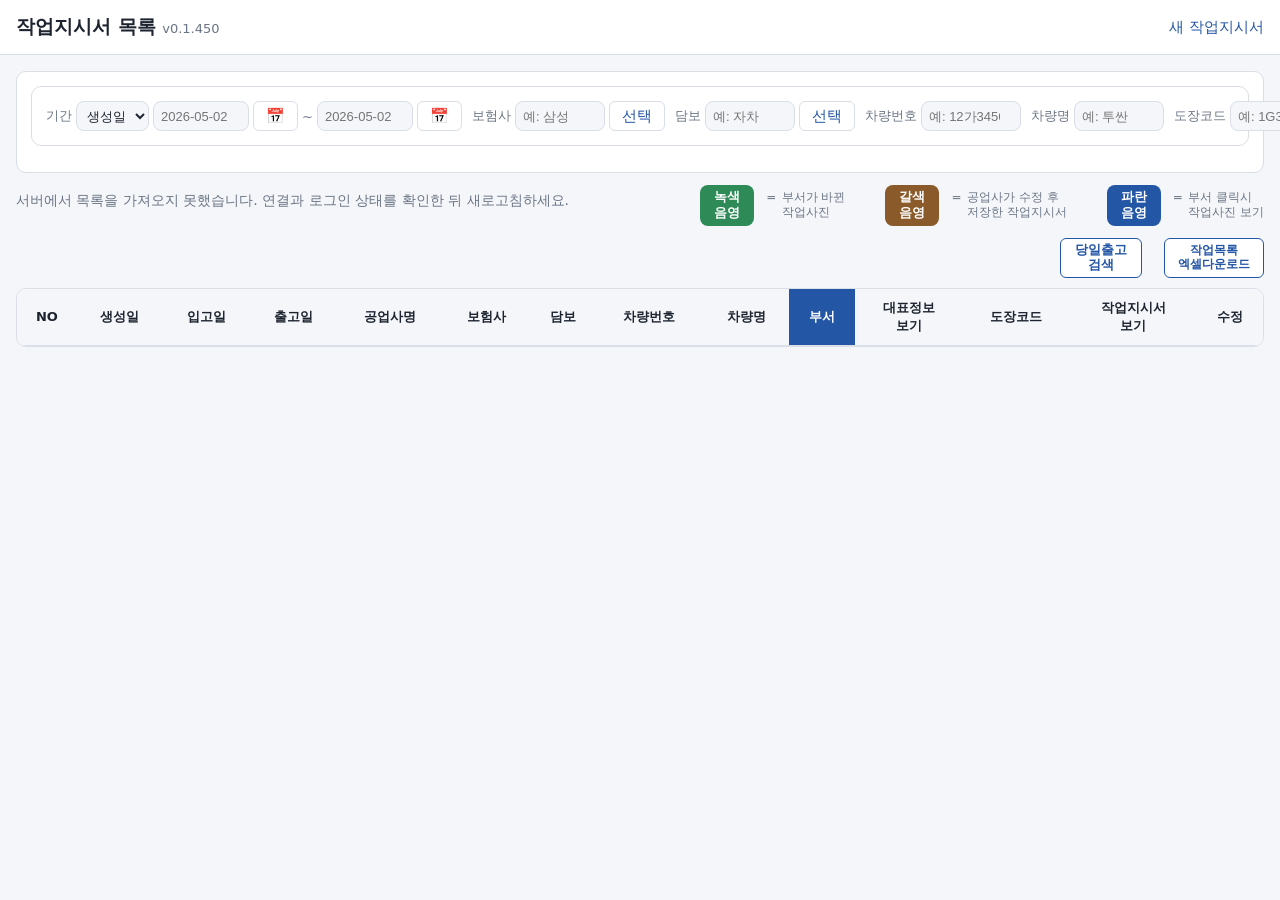
==== app/overview.html @ 58816127 "작업지시서 프로그램 초기 공개 (v0.1.450) 웹 앱, 저장 API(Cloudflare Worker + D1), 데이터 변환·배포 도구, 설치파일 빌드 구성. 엑셀 원본, 그림" ====
<!doctype html>
<html lang="ko" class="booting">
<head>
  <link rel="manifest" href="manifest.json">
  <meta name="theme-color" content="#1f3a6e">
  <link rel="apple-touch-icon" href="icon-192.png">
  <meta charset="utf-8">
  <meta name="viewport" content="width=device-width, initial-scale=1">
  <title>작업지시서 목록</title>
  <!-- 탭(페이지)을 옮길 때 기다리지 않도록 작업지시서 화면과 큰 자료를 미리 받아 둔다 -->
  <link rel="prefetch" href="index.html">
  <link rel="prefetch" href="data.js">
  <link rel="prefetch" href="order-tools.js">
  <link rel="prefetch" href="app.js">
  <link rel="prefetch" href="print.js">
  <link rel="prefetch" href="style.css">
  <link rel="prefetch" href="print.css">
  <link rel="prefetch" href="settings.html">
  <link rel="stylesheet" href="overview.css?v=0.1.450">
  <link rel="stylesheet" href="calendar.css?v=0.1.450">
  <!-- 목록은 처음 완성된 모습으로 한 번에 보인다 (준비 전에는 본문을 숨긴다. 안전장치: 6초 뒤에는 무조건 보인다) -->
  <!-- 공유로 들어온 경우에는 차량 고르기 창이 완성될 때까지 기다린다 (중간에 목록이 먼저 비치지 않게) -->
  <script>setTimeout(function () { document.documentElement.classList.remove("booting"); }, location.search.indexOf("shared=") >= 0 ? 20000 : 6000);</script>
  <!-- 카톡 등에서 "공유 → 작업지시서"로 보낸 사진을 받는 서비스 워커 -->
  <script>if ("serviceWorker" in navigator) navigator.serviceWorker.register("sw.js").catch(function () {});</script>
</head>
<body>
  <header class="top">
    <h1>작업지시서 목록 <span class="ver" id="ver"></span></h1>
    <div class="top-links">
      <span class="who" id="who"></span>
      <a class="back" href="index.html">새 작업지시서</a>
      <a class="back" id="settings-link" href="settings.html" hidden>설정</a>
      <button type="button" class="linkish" id="logout" hidden>로그아웃</button>
    </div>
  </header>

  <!-- 부서 읽기 지정폴더: 폴더 안의 차량번호 폴더를 읽어 부서를 목록에 저장한다 (마스터, PC 크롬·엣지) -->
  <div class="dept-overlay" id="dept-modal" hidden style="display:none">
    <div class="dept-box" role="dialog" aria-labelledby="dept-title">
      <h3 id="dept-title">부서 읽기 지정폴더</h3>
      <p class="dept-hint">지정한 폴더 안에서 차량번호와 같은 이름의 폴더를 찾고, 그 안의 사진 이름 중 마지막 파일에서 부서를 읽어 목록에 저장합니다.</p>
      <div class="dept-actions">
        <button type="button" id="dept-pick">폴더 지정</button>
        <span id="dept-folder" class="dept-folder">지정하지 않음</span>
      </div>
      <div class="dept-actions">
        <button type="button" class="primary" id="dept-read">지금 읽기 · 저장</button>
      </div>
      <p class="status" id="dept-status" aria-live="polite"></p>
      <div class="dept-result">
        <table class="orders">
          <thead><tr><th>차량번호</th><th>사진 수</th><th>마지막 사진</th><th>부서</th></tr></thead>
          <tbody id="dept-rows"></tbody>
        </table>
      </div>
      <div class="modal-actions"><button type="button" id="dept-close">닫기</button></div>
    </div>
  </div>

  <main class="wrap">
    <section class="card">
      <form class="search" id="search-form">
        <div class="row">
          <label class="inline">기간
            <select id="date-kind" aria-label="날짜 기준">
              <option value="created">생성일</option>
              <option value="in">입고일</option>
              <option value="out">출고일</option>
            </select>
            <span class="date-field"><input type="text" id="date-from" inputmode="numeric" placeholder="2026-05-02" maxlength="10" aria-label="시작일"><button type="button" class="cal-btn" data-cal="date-from" title="달력에서 고르기">📅</button></span>
            ~ <span class="date-field"><input type="text" id="date-to" inputmode="numeric" placeholder="2026-05-02" maxlength="10" aria-label="종료일"><button type="button" class="cal-btn" data-cal="date-to" title="달력에서 고르기">📅</button></span>
          </label>
          <label class="inline">보험사
            <span class="pick-field"><input type="search" id="insurer-q" placeholder="예: 삼성" autocomplete="off"><button type="button" class="pick-btn" data-pick="insurer">선택</button></span>
          </label>
          <label class="inline">담보
            <span class="pick-field"><input type="search" id="coverage-q" placeholder="예: 자차" autocomplete="off"><button type="button" class="pick-btn" data-pick="coverage">선택</button></span>
          </label>
        </div>
        <div class="row">
          <label class="inline">공업사명
            <input type="search" id="shop-q" placeholder="예: 북세종" autocomplete="off">
          </label>
          <label class="inline">차량번호
            <input type="search" id="plate-q" placeholder="예: 12가3456" autocomplete="off">
          </label>
          <label class="inline">차량명
            <span class="suggest-field"><input type="search" id="vehicle-q" placeholder="예: 투싼" autocomplete="off"><div class="ac-list" id="vehicle-ac" hidden></div></span>
          </label>
          <label class="inline">도장코드
            <span class="suggest-field"><input type="search" id="paint-q" placeholder="예: 1G3" autocomplete="off"><div class="ac-list" id="paint-ac" hidden></div></span>
          </label>
          <button type="submit" class="primary">검색</button>
          <button type="button" id="reset">초기화</button>
        </div>
      </form>
    </section>

    <div class="status-row">
      <p class="status" id="status" aria-live="polite"></p>
      <span class="dept-live" id="dept-live" aria-live="polite"></span>
      <div class="legend-group">
        <span class="legend-item"><span class="lg-chip lg-green">녹색<br>음영</span><span class="lg-text"><span class="lg-eq">=</span><span class="lg-desc">부서가 바뀐<br>작업사진</span></span></span>
        <span class="legend-item"><span class="lg-chip lg-brown">갈색<br>음영</span><span class="lg-text"><span class="lg-eq">=</span><span class="lg-desc">공업사가 수정 후<br>저장한 작업지시서</span></span></span>
        <span class="legend-item"><span class="lg-chip lg-blue">파란<br>음영</span><span class="lg-text"><span class="lg-eq">=</span><span class="lg-desc">부서 클릭시<br>작업사진 보기</span></span></span>
      </div>
      <button type="button" class="today-out-btn" id="today-out-btn">당일출고<br>검색</button>
      <button type="button" class="dept-all-btn" id="dept-ack-all" hidden>일괄갱신</button>
      <button type="button" class="excel-list-btn" id="excel-list-btn">작업목록<br>엑셀다운로드</button>
      <button type="button" class="dept-open-btn" id="dept-open" hidden>부서읽기<br>지정폴더 저장</button>
      <button type="button" class="dept-open-btn" id="dept-pull" hidden>PC 폴더에 사진 내려받기</button>
    </div>

    <div class="table-scroll">
      <table class="orders">
        <thead>
          <tr>
            <th class="c-no">NO</th>
            <th class="c-date phone-hide">생성일</th>
            <th class="c-date">입고일</th>
            <th class="c-date">출고일</th>
            <th class="c-shop">공업사명</th>
            <th class="c-ins">보험사</th>
            <th class="c-cov">담보</th>
            <th class="c-plate">차량번호</th>
            <th class="c-veh">차량명</th>
            <th class="c-dept">부서</th>
            <th class="c-rep">대표정보<br>보기</th>
            <th class="c-paint">도장코드</th>
            <th class="c-open">작업지시서<br>보기</th>
            <th class="c-edit">수정</th>
          </tr>
        </thead>
        <tbody id="rows"></tbody>
      </table>
    </div>
    <nav class="pager" id="pager" aria-label="페이지"></nav>
  </main>

  <script src="perf.js"></script>
  <script src="version.js"></script>
  <script src="auth.js"></script>
  <script src="calendar.js"></script>
  <script src="vehicle-names.js"></script>
  <script src="overview.js?v=0.1.450"></script>
  <script src="dept.js?v=0.1.450"></script>
</body>
</html>
---- app/style.css ----
:root {
  --bg: #f4f6f8;
  --card: #ffffff;
  --text: #1d2330;
  --muted: #6b7280;
  --line: #d6dbe2;
  --accent: #2563eb;
  --red: #ffc9c9;
  --red-text: #9b1c1c;
  --blue: #cfe2ff;
  --blue-text: #1e40af;
  --radius: 10px;
}

@media (prefers-color-scheme: dark) {
  :root:not([data-theme="light"]) {
    --bg: #14171c;
    --card: #1e232b;
    --text: #e6e9ef;
    --muted: #9aa3b2;
    --line: #353d49;
    --accent: #60a5fa;
    --red: #7f1d1d;
    --red-text: #fecaca;
    --blue: #1e3a8a;
    --blue-text: #dbeafe;
  }
}

:root[data-theme="dark"] {
  --bg: #14171c;
  --card: #1e232b;
  --text: #e6e9ef;
  --muted: #9aa3b2;
  --line: #353d49;
  --accent: #60a5fa;
  --red: #7f1d1d;
  --red-text: #fecaca;
  --blue: #1e3a8a;
  --blue-text: #dbeafe;
}

* { box-sizing: border-box; }

body {
  margin: 0;
  background: var(--bg);
  color: var(--text);
  font-family: "Malgun Gothic", "맑은 고딕", system-ui, sans-serif;
  font-size: 15px;
  line-height: 1.4;
}

[hidden] { display: none !important; }

.app-header {
  display: flex;
  align-items: center;
  justify-content: space-between;
  gap: 8px;
  padding: 12px 16px;
  background: var(--card);
  border-bottom: 1px solid var(--line);
  position: sticky;
  top: 0;
  z-index: 5;
}

.app-header h1 {
  font-size: 18px;
  margin: 0;
}

.screen {
  padding: 16px;
  max-width: 1100px;
  margin: 0 auto;
  display: grid;
  gap: 12px;
}

.card {
  background: var(--card);
  border: 1px solid var(--line);
  border-radius: var(--radius);
  padding: 16px;
}

.card h2 {
  font-size: 16px;
  margin: 0 0 12px;
}

.field { margin-bottom: 14px; position: relative; }

.label {
  display: block;
  font-weight: 600;
  margin-bottom: 6px;
}

input[type="text"] {
  width: 100%;
  padding: 10px 12px;
  font-size: 16px;
  border: 1px solid var(--line);
  border-radius: 8px;
  background: var(--card);
  color: var(--text);
}

input[type="text"]:focus {
  outline: 2px solid var(--accent);
  outline-offset: -1px;
}

button {
  font: inherit;
  padding: 8px 14px;
  border: 1px solid var(--line);
  border-radius: 8px;
  background: var(--card);
  color: var(--text);
  cursor: pointer;
}

button:disabled {
  opacity: 0.45;
  cursor: not-allowed;
}

button.primary {
  width: 100%;
  padding: 12px;
  font-size: 16px;
  font-weight: 600;
  background: var(--accent);
  border-color: var(--accent);
  color: #fff;
}

.chips {
  display: flex;
  flex-wrap: wrap;
  gap: 8px;
}

.chip {
  padding: 10px 16px;
  border-radius: 999px;
}

.chip[aria-checked="true"] {
  background: var(--accent);
  border-color: var(--accent);
  color: #fff;
  font-weight: 600;
}

.suggest {
  list-style: none;
  margin: 4px 0 0;
  padding: 0;
  max-height: 260px;
  overflow-y: auto;
  border: 1px solid var(--line);
  border-radius: 8px;
  background: var(--card);
  position: absolute;
  left: 0;
  right: 0;
  z-index: 4;
}

.suggest li {
  padding: 10px 12px;
  cursor: pointer;
  border-bottom: 1px solid var(--line);
}

.suggest li:last-child { border-bottom: none; }

.suggest li:hover,
.suggest li.active {
  background: var(--bg);
}

.notice {
  color: var(--red-text);
  background: var(--red);
  border-radius: 8px;
  padding: 8px 10px;
  margin: 8px 0 0;
  font-size: 14px;
}

.order-head {
  display: flex;
  flex-wrap: wrap;
  justify-content: space-between;
  align-items: center;
  gap: 10px;
}

.order-info { font-size: 15px; }
.order-info b { font-size: 17px; }

/* 작업지시서 머리글 버튼: 저장·목록·차량 다시 선택·인쇄가 같은 크기와 모양을 가진다 */
.order-buttons {
  display: flex;
  flex-wrap: wrap;
  align-items: center;
  justify-content: flex-end;
  gap: 8px;
}

.order-buttons button,
.order-buttons .list-link {
  width: auto;
  min-width: 96px;
  height: 40px;
  padding: 0 16px;
  font-size: 14px;
  font-weight: 600;
  line-height: 1;
  white-space: nowrap;
  display: inline-flex;
  align-items: center;
  justify-content: center;
  border: 1px solid var(--accent, #2456a6);
  border-radius: 8px;
  background: var(--card);
  color: var(--accent, #2456a6);
  text-decoration: none;
  cursor: pointer;
}

.order-buttons button.primary {
  width: auto;
  padding: 0 16px;
  font-size: 14px;
  font-weight: 600;
  background: var(--accent, #2456a6);
  color: #fff;
}

/* 상단 버튼 색 (기준 그림): 진한 네이비 글자·아이콘, 연한 청회색 테두리, 저장만 네이비 채움 */
.order-buttons button,
.order-buttons .list-link {
  color: #1f3a6e;
  border-color: #aebfdc;
}

.order-buttons button.primary {
  background: #1f3a6e;
  border-color: #1f3a6e;
  color: #fff;
}

/* 차량 다시 선택 버튼의 화살표 아이콘: 글자와 같은 네이비 */
.order-buttons .back-arrow { color: #1f3a6e; font-weight: 800; }

.legend {
  display: flex;
  flex-wrap: wrap;
  gap: 12px 18px;
  align-items: center;
  font-size: 14px;
}

.legend-item { display: inline-flex; align-items: center; gap: 6px; font-weight: 600; }

.swatch {
  display: inline-block;
  width: 22px;
  height: 14px;
  border-radius: 3px;
  border: 1px solid var(--line);
}
.swatch.red { background: var(--red); }
.swatch.blue { background: var(--blue); }

.legend-help { color: var(--muted); flex-basis: 100%; }

.table-wrap {
  padding: 0;
}

.order-table {
  width: 100%;
  table-layout: fixed; /* 열 폭을 고정해 좌/우 칸 폭을 맞춘다 */
  border-collapse: collapse;
  font-size: 14px;
}

/* 열 폭: 작업구분 좌/우와 도장구분 좌/우가 같은 폭 */
.order-table .w-part { width: 8em; }

/* PC: 파트 이름(프런트서스펜션 등)은 한 줄로 쓴다 */
@media (min-width: 601px) {
  .order-table td.c-part { white-space: nowrap; }
}
.order-table .w-no { width: 3.5em; }
.order-table .w-side { width: 3.25em; }
.order-table td.work,
.order-table td.paint { white-space: normal; }

.order-table th,
.order-table td {
  border: 1px solid var(--line);
  padding: 8px 6px;
  text-align: center;
  vertical-align: middle;
}

.order-table thead th {
  background: var(--bg);
  font-weight: 700;
}

.order-table td.c-part { font-weight: 700; background: var(--bg); }
.order-table td.c-item { text-align: left; }
.order-table td.c-no { color: var(--muted); }

.order-table td.work,
.order-table td.paint {
  cursor: pointer;
  user-select: none;
  min-width: 64px;
  transition: filter 0.1s;
}

.order-table td.work:active,
.order-table td.paint:active { filter: brightness(0.92); }

.order-table td.work.swap,
.order-table td.paint.swap { background: var(--red); color: var(--red-text); font-weight: 600; }
.order-table td.work.sheet,
.order-table td.paint.sheet { background: var(--blue); color: var(--blue-text); font-weight: 600; }

.order-table td.empty-cell { color: var(--muted); }

.empty {
  padding: 24px 16px;
  text-align: center;
  color: var(--muted);
}

.summary ul { padding-left: 18px; margin: 8px 0 0; }
.summary li { margin-bottom: 4px; }

/* 휴대폰 화면 */
@media (max-width: 600px) {
  .screen { padding: 12px; }
  .order-table { font-size: 13px; }
  .order-table th, .order-table td { padding: 6px 4px; }
  .order-table td.c-item { font-size: 13px; }
}

/* 인쇄: A4 가로 */
@media print {
  @page { size: A4 landscape; margin: 10mm; }
  body { background: #fff; color: #000; font-size: 11px; }
  :root { --card: #fff; --bg: #fff; --line: #999; --text: #000; --muted: #333; }
  .app-header, #screen-input, .order-buttons, .legend-help, #summary { display: none !important; }
  #screen-order { padding: 0; max-width: none; }
  .card { border: none; padding: 0; }
  .table-wrap { overflow: visible; }
  .order-table tr { break-inside: avoid; }
  .order-table th, .order-table td { padding: 3px 4px; }
  .order-table td.work.swap, .order-table td.paint.swap,
  .order-table td.work.sheet, .order-table td.paint.sheet {
    -webkit-print-color-adjust: exact; print-color-adjust: exact;
  }
}

/* ---- v0.1.1 추가: 차량 목록, 작업지시서 머리글 한 덩어리, 구획선, 팝업 ---- */

.suggest li .cat {
  float: right;
  color: var(--muted);
  font-size: 13px;
}

.order-card {
  padding: 0;
  overflow: hidden;
  position: sticky;
  top: 0;
  z-index: 4;
}

/* 상단 두 구역: 왼쪽에 큰 제목, 오른쪽에 내용 */
.order-section {
  display: grid;
  grid-template-columns: 200px 1fr;
  gap: 12px;
  align-items: center;
  padding: 14px 16px;
}

.order-section + .order-section {
  border-top: 2px solid var(--text);
}

.sec-title {
  font-size: 20px;
  font-weight: 800;
  margin: 0;
}

.order-card .order-head {
  display: flex;
  flex-wrap: wrap;
  justify-content: space-between;
  align-items: center;
  gap: 10px;
}

.order-card .legend {
  font-size: 14px;
  display: flex;
  flex-wrap: wrap;
  gap: 8px 18px;
  align-items: center;
}

@media (max-width: 600px) {
  .order-section { grid-template-columns: 1fr; gap: 8px; }
  .sec-title { font-size: 18px; }
}

.legend-help {
  color: var(--muted);
  font-size: 13px;
}

/* 엑셀 샘플처럼 파트 경계와 바깥 테두리는 진하게, 나머지는 옅게 */
.order-table {
  border: 2px solid var(--text);
}

.order-table th,
.order-table td {
  border: 1px solid var(--line);
  line-height: 1.1;
  padding: 1px 4px;
}

.order-table td.c-item {
  font-weight: 600;
}

.order-table tr.part-start > td {
  border-top: 2px solid var(--text);
}

/* 짙은 외곽선: NO 열, 작업구분 묶음, 도장구분 묶음의 좌우 */
.order-table .c-no,
.order-table .grp-l {
  border-left: 2px solid var(--text);
}

.order-table .c-no,
.order-table .grp-r {
  border-right: 2px solid var(--text);
}

/* 머리글은 스크롤해도 고정 */
.order-table thead th {
  position: sticky;
  top: 0;
  z-index: 3;
  background: var(--bg);
}

.order-table thead tr + tr th {
  /* 두 번째 머리글 줄의 top 은 화면에서 자바스크립트가 맞춘다 */
  z-index: 3;
}

.order-table tr.stripe > td.c-no,
.order-table tr.stripe > td.c-item,
.order-table tr.stripe > td.c-part,
.order-table tr.stripe > td.work:not(.swap):not(.sheet),
.order-table tr.stripe > td.paint:not(.swap):not(.sheet) {
  background: color-mix(in srgb, var(--accent) 6%, var(--card));
}

.order-table td.work,
.order-table td.paint {
  user-select: none;
  -webkit-touch-callout: none;
}

.modal {
  position: fixed;
  inset: 0;
  background: rgba(0, 0, 0, 0.4);
  display: flex;
  align-items: center;
  justify-content: center;
  padding: 16px;
  z-index: 20;
}

.modal-box {
  background: var(--card);
  border: 1px solid var(--line);
  border-radius: var(--radius);
  padding: 20px;
  width: min(320px, 100%);
  text-align: center;
}

.modal-box p {
  font-size: 17px;
  font-weight: 600;
  margin: 0 0 16px;
}

@media print {
  
  .order-table tr.stripe > td { background: none !important; }
}

/* 파트 칸의 기본 교환 버튼 */
.base-btns {
  display: flex;
  flex-direction: column;
  gap: 6px;
  margin-top: 8px;
  width: 100%;
}

/* 파트 칸 너비 안에 맞춘다: 넓으면 한 줄, 좁은 휴대폰 칸에서는 두 줄로 내려가 잘리지 않는다 */
.base-btn {
  width: 100%;
  box-sizing: border-box;
  font-size: 11px;
  line-height: 1.25;
  padding: 4px 0;
  white-space: normal;
  word-break: break-all;
}

/* 휴대폰: 표 글자를 줄이고 도장 글자는 두 줄까지 허용 */
@media (max-width: 600px) {
  .order-table { font-size: 11px; }
  .order-table .w-part { width: 3.4em; }
  .order-table .w-no { width: 2.4em; }
  .order-table .w-side { width: 2.6em; }
  .order-table td.work,
  .order-table td.paint { white-space: normal; }
}

/* 착안점(복원수리) 열과 자료 업로드 */
.hint {
  color: var(--muted);
  font-size: 13px;
  margin: 0 0 12px;
}

.notice.ok {
  color: var(--blue-text);
  background: var(--blue);
}

.order-table .w-tip { width: 5.5em; }

.order-table td.c-tip {
  text-align: left;
  vertical-align: top;
  padding: 4px 6px;
  white-space: normal;
}

.order-table th.c-tip {
  text-align: center;
}
/* 착안점(복원수리) 머리글: '착안점' 한 줄, '(복원수리)' 한 줄 (글자가 중간에 끊기지 않게) */
.order-table th.c-tip .tip-l1,
.order-table th.c-tip .tip-l2 { display: block; white-space: nowrap; }

.tip-open {
  display: block;
  margin: 0 auto;
  font-size: 12px;
  padding: 4px 8px;
}

.tip-list {
  list-style: none;
  margin: 6px 0 0;
  padding: 0;
  border: 1px solid var(--line);
  border-radius: 6px;
  background: var(--card);
}

.tip-list li {
  border-bottom: 1px solid var(--line);
}

.tip-list li:last-child { border-bottom: none; }

.tip-option {
  width: 100%;
  text-align: left;
  border: none;
  border-radius: 0;
  padding: 6px 8px;
  font-size: 13px;
}

.tip-option:hover { background: var(--bg); }

.tip-pick-box {
  width: min(560px, 100%);
  max-height: 80vh;
  overflow-y: auto;
  text-align: left;
}

.tip-pick-box h3 { margin: 0 0 10px; font-size: 16px; }

.tip-pick-box #tip-pick-close { width: 100%; margin-top: 12px; }

/* 보기 팝업 표: 왼쪽 작업내역(넓게), 오른쪽 이미지 보기(고정 폭). 모든 행의 높이를 같게 맞춘다 */
.tip-table {
  width: 100%;
  border-collapse: collapse;
  table-layout: fixed;
  border: 1px solid var(--line);
  border-radius: 6px;
  overflow: hidden;
}

.tip-table td {
  border-bottom: 1px solid var(--line);
  padding: 8px 10px;
  height: 44px;
  vertical-align: middle;
  font-size: 14px;
  line-height: 1.35;
}

.tip-table tr:last-child td { border-bottom: none; }

.tip-text {
  cursor: pointer;
  word-break: keep-all;
}

.tip-text:hover { background: var(--bg); }

.tip-pic-cell {
  width: 116px;
  padding: 6px;
  text-align: center;
  border-left: 1px solid var(--line);
}

.tip-pic-cell .tip-pic {
  margin: 0;
  width: 100%;
  padding: 6px 4px;
  font-size: 13px;
  white-space: nowrap;
}

.tip-table .tip-empty {
  text-align: center;
  color: var(--muted);
}

.list-link {
  color: var(--accent, #2456a6);
  font-size: 14px;
  text-decoration: none;
  white-space: nowrap;
}

.list-link-row { margin: 0 0 8px; }

.sync-status {
  font-size: 12px;
  color: var(--muted, #6b7585);
  align-self: center;
}

.tip-item {
  display: flex;
  align-items: stretch;
}

.tip-item .tip-option { flex: 1; min-width: 0; }

.tip-pic {
  flex: none;
  font-size: 12px;
  padding: 4px 8px;
  margin: 3px 6px 3px 0;
  white-space: nowrap;
}

.tip-empty {
  padding: 6px 8px;
  font-size: 12px;
  color: var(--muted);
}

.tip-value {
  margin-top: 6px;
  font-weight: 600;
  color: var(--accent);
}

.tip-modal .tip-box {
  width: min(520px, 100%);
  cursor: pointer;
}

.tip-modal img {
  display: block;
  max-width: 100%;
  max-height: 60vh;
  margin: 0 auto 12px;
  border-radius: 6px;
}

@media (max-width: 600px) {
  .order-table .w-tip { width: 4.5em; }
  .tip-open { font-size: 11px; padding: 3px 4px; }
  .tip-option { font-size: 12px; }
}

/* 휴대폰: 열이 많아 표를 가로로 밀어서 본다. 이때 고정 머리글은 쓰지 않는다 (가로 스크롤 영역과 충돌) */
@media (max-width: 600px) {
  .order-card { position: static; }
  .table-wrap { overflow-x: auto; }
  .order-table {
    width: 600px;
    font-size: 12px;
  }
  .order-table .w-part { width: 4em; }
  .order-table .w-no { width: 3em; }
  .order-table .w-item { width: 20em; } /* 주작업항목이 한 줄에 들어가도록 넓힌다 (기타메모 칸은 그만큼 줄인다) */
  .order-table td.c-item { white-space: nowrap; }
  .order-table .w-side { width: 2.6em; }
  .order-table .w-tip { width: 4.5em; }
  .order-table thead th { position: static; }
  .order-table td.work,
  .order-table td.paint { white-space: nowrap; }
}


/* 기타메모사항 열 */
.order-table .w-memo { width: 30em; }

.order-table th.c-memo { text-align: center; }

.order-table td.c-memo { padding: 4px; }

.memo-input {
  display: block;
  width: 100%;
  box-sizing: border-box;
  min-height: 0;
  line-height: 1.15;
  font: inherit;
  font-size: 13px;
  padding: 1px 4px;
  border: 1px solid var(--line);
  border-radius: 6px;
  background: var(--card);
  color: var(--text);
  resize: vertical;
}

@media (max-width: 600px) {
  .order-table { width: 680px; }
  .order-table .w-memo { width: 14em; }
  .memo-input { font-size: 12px; }
}

/* 요약의 도장 표기: 파란색 */
.sum-paint {
  color: var(--accent);
  font-weight: 600;
}

/* 차량정보 제목과 상단 배지 */
.sec-title.clickable {
  cursor: pointer;
  user-select: none;
}

.sec-title.clickable:hover {
  color: var(--accent);
}

.vehicle-badge {
  position: fixed;
  top: 8px;
  left: 50%;
  transform: translateX(-50%);
  z-index: 10;
  padding: 6px 14px;
  border: none;
  border-radius: 999px;
  background: var(--accent);
  color: #fff;
  font-weight: 700;
  box-shadow: 0 2px 8px rgba(0, 0, 0, 0.2);
  max-width: calc(100vw - 32px);
  white-space: nowrap;
  overflow: hidden;
  text-overflow: ellipsis;
}

/* 기타메모사항·착안점 열의 굵은 세로선 */
.order-table th.c-memo,
.order-table td.c-memo,
.order-table th.c-tip,
.order-table td.c-tip {
  border-left: 2px solid var(--text);
}

/* ---------- 작업지시서 추가 기능 (보기/수정, 일반, 기타메모) ---------- */

/* 2. 작업지시서 작성 제목줄: 왼쪽 제목, 오른쪽 버튼 */
.sec-head {
  display: flex;
  align-items: center;
  justify-content: space-between;
  gap: 10px;
  flex-wrap: wrap;
}

.sec-actions {
  display: flex;
  align-items: center;
  gap: 8px;
}

.sec-actions button {
  height: 40px;
  min-width: 96px;
  padding: 0 16px;
  font-size: 14px;
  font-weight: 600;
  border: 1px solid var(--accent, #2456a6);
  border-radius: 8px;
  background: var(--card);
  color: var(--accent, #2456a6);
  cursor: pointer;
}

.lock-note {
  font-size: 13px;
  color: var(--muted, #6b7585);
}

/* 모달 공통 버튼 줄 */
.modal-actions {
  display: flex;
  justify-content: flex-end;
  gap: 8px;
  margin-top: 14px;
}

.modal-actions button {
  min-width: 96px;
  height: 40px;
  padding: 0 16px;
  font-size: 14px;
  font-weight: 600;
  border: 1px solid var(--accent, #2456a6);
  border-radius: 8px;
  background: var(--card);
  color: var(--accent, #2456a6);
  cursor: pointer;
}

.modal-actions button.primary,
.modal-box > button.primary {
  background: var(--accent, #2456a6);
  color: #fff;
}

.modal-box.wide { width: min(560px, 100%); max-height: 80vh; overflow-y: auto; text-align: left; }
/* 기타메모사항 입력 팝업: 화면 높이에 맞추고, 목록 부분만 스크롤 (모든 행을 볼 수 있다) */
.modal-box.memo-bank-box {
  display: flex;
  flex-direction: column;
  overflow: hidden;
  max-height: calc(100vh - 32px);
  max-height: calc(100dvh - 32px);
}
.memo-bank-box .memo-bank-scroll { flex: 1 1 auto; min-height: 120px; overflow-y: auto; -webkit-overflow-scrolling: touch; }
.memo-bank-box .memo-bank-scroll thead th { position: sticky; top: 0; background: var(--card); z-index: 1; }
.memo-bank-box > button, .memo-bank-box > .modal-actions { flex: 0 0 auto; }
.modal-box h3 { margin: 0 0 8px; font-size: 16px; }
.modal-box .hint { margin: 0 0 10px; font-size: 13px; color: var(--muted, #6b7585); }

/* 기타메모사항 목록 편집 */
.memo-table {
  width: 100%;
  border-collapse: separate;
  border-spacing: 0;
  font-size: 14px;
}

.memo-table th,
.memo-table td {
  border-bottom: 1px solid var(--line, #d9dee7);
  padding: 6px 8px;
  text-align: left;
  vertical-align: middle;
}

.memo-table th { background: var(--bg, #f4f6f9); font-weight: 600; }
.memo-table .no-col { width: 48px; text-align: center; }
.memo-table .grip-col { width: 34px; text-align: center; cursor: grab; color: var(--muted, #6b7585); user-select: none; }
.memo-table .del-col { width: 64px; text-align: center; }
.memo-table input { width: 100%; box-sizing: border-box; padding: 6px 8px; font-size: 14px; }
.memo-table tr.pick-row { cursor: pointer; }
.memo-table tr.pick-row:hover td { background: var(--bg, #f4f6f9); }
.memo-table button { padding: 4px 8px; font-size: 12px; }

/* 기타메모 칸: 입력칸 + 오른쪽 선택 버튼 */
.memo-wrap {
  display: flex;
  align-items: stretch;
  gap: 4px;
}

.memo-wrap .memo-input { flex: 1; min-width: 0; }

.memo-pick {
  flex: none;
  padding: 0 6px;
  font-size: 11px;
  border: 1px solid var(--accent, #2456a6);
  border-radius: 6px;
  background: var(--card);
  color: var(--accent, #2456a6);
  cursor: pointer;
}

/* 일반 작업 선택 목록 */
.general-list {
  display: flex;
  flex-direction: column;
  gap: 8px;
}

.general-item {
  text-align: left;
  padding: 10px 12px;
  font-size: 14px;
  border: 1px solid var(--line, #d9dee7);
  border-radius: 8px;
  background: var(--card);
  color: var(--text);
  cursor: pointer;
}

.general-item.on {
  background: var(--accent, #2456a6);
  border-color: var(--accent, #2456a6);
  color: #fff;
  font-weight: 700;
}

/* 고정 머리글이 흔들리지 않도록: 테두리를 겹치지 않게 하고, 카드는 제자리에 붙인다 */
.order-table { border-collapse: separate; border-spacing: 0; }
.order-card { transform: translateZ(0); }

/* ---------- 작업지시서 상단: 1·2 구역을 한 줄씩으로 줄인다 (고정 영역) ---------- */
#screen-order { padding-top: 0; gap: 0; }
#screen-order > .order-card { margin-top: 0; }
#screen-order .order-card {
  display: flex;
  flex-direction: column;
  padding: 0;
  z-index: 6;
}
#screen-order .order-card .order-section {
  display: flex;
  flex-wrap: wrap;
  align-items: center;
  gap: 6px 12px;
  padding: 6px 12px;
  min-height: 0;
  background: var(--card);
}
#screen-order .order-card .order-section + .order-section { border-top: 2px solid var(--text); }
#screen-order .sec-title { font-size: 15px; font-weight: 800; white-space: nowrap; margin: 0; line-height: 1.2; }
#screen-order .order-info { font-size: 14px; white-space: nowrap; }
#screen-order .order-info b { font-size: 15px; }
#screen-order .order-info .sub { display: none; }
#screen-order .order-buttons {
  display: flex;
  flex-wrap: wrap;
  gap: 6px;
  margin-left: auto;
  align-items: center;
}
#screen-order .order-buttons button,
#screen-order .order-buttons .list-link {
  height: 30px;
  min-width: 0;
  padding: 0 10px;
  font-size: 12px;
  font-weight: 600;
  white-space: nowrap;
  display: inline-flex;
  align-items: center;
}
#screen-order .order-buttons button.primary { width: auto; padding: 0 12px; font-size: 12px; }
#screen-order .sync-status { font-size: 11px; }
#screen-order .small-action {
  height: 24px;
  min-width: 0;
  padding: 0 8px;
  font-size: 11px;
  font-weight: 700;
  border: 1px solid var(--accent, #2456a6);
  border-radius: 5px;
  background: var(--card);
  color: var(--accent, #2456a6);
  cursor: pointer;
}
#screen-order .lock-note { font-size: 12px; color: var(--muted); }
#screen-order .legend-inline { display: inline-flex; gap: 10px; font-size: 12px; font-weight: 600; white-space: nowrap; }
#screen-order .legend-inline .swatch { width: 14px; height: 10px; }
#screen-order .legend-help { font-size: 11px; color: var(--muted); line-height: 1.3; min-width: 0; }

/* 표 행 높이를 줄인다 */
#screen-order .order-table th,
#screen-order .order-table td { padding: 1px 4px; line-height: 30px; font-size: 12.2px; }
#screen-order .order-table .memo-input { min-height: 0; padding: 0 4px; font-size: 12.2px; line-height: 1.2; }
#screen-order .memo-pick { height: 20px; }
#screen-order .tip-open { padding: 0 6px; font-size: 11px; line-height: 1.4; }
#screen-order .pill { font-size: 11px; }

/* 고정 머리글: 표 머리글이 스크롤 중에도 흔들리지 않도록 */
#screen-order .order-table thead th { position: sticky; }
@media (max-width: 600px) {
  #screen-order .order-card .order-section { padding: 6px 8px; }
  #screen-order .order-buttons { margin-left: 0; }
}

/* 차량 입력 화면 우측 상단: 목록 보기 링크 + 설정 아이콘 */
.input-top {
  display: flex;
  justify-content: flex-end;
  align-items: center;
  gap: 12px;
  margin-bottom: 8px;
}
.input-top .list-link { font-size: 14px; }
.icon-btn {
  display: inline-flex;
  align-items: center;
  justify-content: center;
  width: 36px;
  height: 36px;
  border: 1px solid var(--line);
  border-radius: 8px;
  background: var(--card);
  color: var(--text);
  font-size: 18px;
  text-decoration: none;
}
.icon-btn[hidden] { display: none; }

/* 수정 중 바뀐 칸은 녹색 음영 */
.order-table td.changed,
.order-table tr.stripe > td.changed { background: #bfeecb !important; color: #0b4d24; }
.order-table td.c-memo.changed { background: #bfeecb !important; }
.order-table td.c-memo.changed .memo-input { background: transparent; }

/* 기타메모 칸도 줄 음영을 따라간다 */
.order-table tr.stripe > td.c-memo { background: color-mix(in srgb, var(--accent) 6%, var(--card)); }
.order-table tr.stripe > td.c-memo .memo-input { background: transparent; }

/* 일반: 설명 → 일반 버튼 → 고른 값 순서 */
#screen-order .general-picked { font-size: 12px; font-weight: 700; color: var(--accent, #2456a6); white-space: nowrap; }
#screen-order .general-picked:empty { display: none; }
#screen-order #general-help { white-space: nowrap; }
#screen-order .legend-help.picked { color: var(--text); }
#reload-saved { height: 30px; padding: 0 10px; font-size: 12px; }

/* ---------- 작업지시서 화면 Phase 1: 녹색 음영, 수정 버튼, 작업 요약 ---------- */
#screen-order .swatch.green { background: #bfeecb; border: 1px solid #5fb878; }

/* 수정 버튼: 눈에 띄는 알약형 */
#screen-order #edit-order {
  height: 26px;
  min-width: 0;
  padding: 0 12px;
  font-size: 12px;
  font-weight: 800;
  letter-spacing: 0.5px;
  border: none;
  border-radius: 999px;
  color: #fff;
  background: linear-gradient(135deg, #2f9e6a, #1f7a52);
  box-shadow: 0 2px 6px rgba(31, 122, 82, 0.35);
  cursor: pointer;
}
#screen-order #edit-order::before { content: "✎ "; }
#screen-order #edit-order:hover { filter: brightness(1.08); }

/* 작업 요약: 값이 있을 때만 보이는 행 목록 */
#summary { padding: 8px 12px; margin: 0 0 8px; }
#summary h2 { font-size: 14px; margin: 0 0 4px; }
#summary #summary-count { font-size: 12px; color: var(--muted); margin: 0 0 4px; }
#summary #summary-list {
  list-style: none;
  margin: 0;
  padding: 0;
  display: flex;
  flex-wrap: wrap;
  gap: 4px 10px;
}
#summary .sum-item { font-size: 12px; white-space: nowrap; }
#summary .sum-name { font-weight: 400; }
#summary .sum-work { margin-left: 0; font-weight: 400; }
/* 항목 전체(이름_작업)를 작업 종류의 색으로 */
#summary li.sum-item.red { color: #c81e2b; }
#summary li.sum-item.blue { color: #1f6fe0; }
#summary li.sum-item.gray { color: #5b6170; }
#summary .sum-paint { margin-left: 4px; font-weight: 800; color: #7a3ec0; }
#summary[hidden] { display: none; }
/* 작업 요약: "|" 의 좌·우 공백을 같게 하려고 항목 사이의 가로 간격을 없앤다 (공백은 구분선 양쪽 0.7칸으로만 준다) */
#summary #summary-list { column-gap: 0; }

#screen-order #ack-order { border-color: #8b5a2b; color: #8b5a2b; }
#screen-order #ack-order::before { content: "✔ "; }

/* 작업 요약: 제목 오른쪽에 건수, 항목은 행으로 */
#summary .sum-head { display: flex; align-items: baseline; gap: 10px; }
#summary .sum-head h2 { margin: 0; }
#summary #summary-count { margin: 0; font-size: 12px; color: var(--muted); }
#summary .sum-paint { font-weight: 800; color: #7a3ec0; margin-left: 0; }
#summary .sum-work { margin-left: 0; }

/* 2. 작업지시서 작성 줄: 설명 문구가 한 줄에 들어가게, 공간이 모자라면 '보기 모드' 글씨를 뺀다 */
#screen-order #general-help {
  flex: 1 1 auto;
  min-width: 0;
  overflow: hidden;
  text-overflow: ellipsis;
  white-space: nowrap;
}
/* 목록의 '보기': 차량정보 화면은 처음부터 보이지 않고 바로 작업지시서 화면으로 간다 */
html.deep-link #screen-input { display: none !important; }

/* 보기 모드 글씨는 노출하지 않는다 (보기 모드 여부는 수정 버튼으로 안다) */
#screen-order #lock-note { display: none; }

/* 설명 문구: 줄이 잘리므로 누르면 전체 내용을 팝업으로 보인다 */
#screen-order #general-help,
#screen-order #order-info { cursor: pointer; }
#help-pop {
  position: fixed;
  inset: 0;
  z-index: 300;
  background: transparent; /* 바깥을 누르면 닫히도록 투명한 덮개로 둔다 */
}
#help-pop[hidden] { display: none; }
#help-pop .help-pop-box {
  position: fixed; /* 누른 항목 아래에 showHelpPopup()이 위치를 정한다 */
  top: 0;
  left: 0;
  width: max-content;
  max-width: min(520px, calc(100vw - 16px));
  padding: 16px 18px;
  border-radius: 10px;
  background: #fff;
  color: #1b1f2a;
  font-size: 14px;
  line-height: 1.7;
  word-break: keep-all;
  box-shadow: 0 8px 24px rgba(0, 0, 0, 0.25);
}

/* 1. 차량정보: 차량 정보와 버튼을 한 줄로 */
#screen-order #vehicle-section { flex-wrap: nowrap; }
#screen-order #vehicle-section > .order-info { flex: 0 1 auto; min-width: 0; overflow: hidden; text-overflow: ellipsis; }
#screen-order #vehicle-section > .order-buttons { flex-wrap: nowrap; flex: 0 0 auto; }
@media (max-width: 1100px) {
  #screen-order #vehicle-section { flex-wrap: wrap; }
  #screen-order #vehicle-section > .order-buttons { flex-wrap: wrap; }
}

/* 작업 요약: 행간 1.7, 항목 사이 구분선 */
#summary #summary-list { line-height: 1.7; }
#summary .sum-sep { color: var(--muted); white-space: pre; font-weight: 800; }

/* ---------- 작업 요약 간격 (기준안) ---------- */
#summary #summary-list {
  line-height: 1.5;          /* 줄바꿈된 내용 사이 행간 */
  row-gap: 0.5em;            /* 주작업항목 사이 행간 */
  padding-left: 1em;         /* 입력 시작은 한 칸 띄고 */
}
#summary .sum-sep { padding: 0 0.7em; }   /* 세로선 좌우 0.7칸 */
/* 일반·기타메모 항목 사이의 "|" (작업 요약과 같은 모양) */
#screen-order .list-sep { color: var(--muted); font-weight: 800; white-space: pre; padding: 0 0.5em; }

/* ---------- 1·2 구역 아이콘 배치 고정: 창 폭이 바뀌어도 줄이 바뀌지 않는다 ---------- */
@media (min-width: 601px) {
  #screen-order .order-card { min-width: 960px; overflow-x: auto; }
  #screen-order #vehicle-section,
  #screen-order #work-section { flex-wrap: nowrap; }
  #screen-order #vehicle-section > .order-buttons { flex-wrap: nowrap; }
}

/* ---------- 2. 작업지시서 작성: 샘플 그림과 같은 구성 ---------- */
#screen-order #work-section { display: flex; flex-direction: column; align-items: stretch; gap: 6px; padding: 8px 12px; }
#screen-order .work-line { display: flex; align-items: center; gap: 10px; flex-wrap: nowrap; min-width: 0; }
#screen-order .work-line .sec-title { font-size: 15px; white-space: nowrap; }

/* 수정: 초록 알약 + ✎ / 수정 확인: 갈색 테두리 + ✔ */
#screen-order #edit-order.edit {
  height: 26px; padding: 0 14px; border: none; border-radius: 999px;
  background: linear-gradient(135deg, #2f9e6a, #1f7a52); color: #fff;
  font-size: 12px; font-weight: 800; box-shadow: 0 2px 6px rgba(31, 122, 82, 0.35);
}
#screen-order #ack-order.ack {
  height: 26px; padding: 0 12px; border: 1.5px solid #8b5a2b; border-radius: 999px;
  background: #fff; color: #8b5a2b; font-size: 12px; font-weight: 700;
}

/* 음영 범례: 색 칩 */
#screen-order .legend-inline { display: inline-flex; gap: 6px; white-space: nowrap; }
#screen-order .chip { padding: 3px 9px; border-radius: 4px; font-size: 12px; font-weight: 600; color: #1d2430; }
#screen-order .chip.red { background: #fbd3d3; }
#screen-order .chip.blue { background: #d7e6fb; }
#screen-order .chip.green { background: #cdeed2; }

/* 설명 문구: 회색 작은 글씨 */
#screen-order #general-help { font-size: 11px; color: #6b7585; }

/* 일반: 파란 테두리 알약, 고른 값은 파란 글씨 */
#screen-order #general-btn.general,
#screen-order #memo-pick-btn.general {
  height: 24px; padding: 0 12px; border: 1px solid #2456a6; border-radius: 6px;
  background: #fff; color: #2456a6; font-size: 11px; font-weight: 700;
}
#screen-order .general-picked { font-size: 13px; font-weight: 600; color: #2456a6; white-space: nowrap; }
#screen-order .general-picked:empty { display: none; }

/* 작업 요약: 위아래 여백 2배, 항목 간격 2배, 세로선 좌우 0.7칸 */
#summary { padding: 16px 14px; }
#summary #summary-list { row-gap: 1em; column-gap: 0; }
#summary .sum-sep { padding: 0 0.7em; }

/* 작업 요약: 행간 0.6 */
#summary #summary-list { line-height: 0.6; }
/* 작업 요약 접기: 접을 수 있을 때만 안내를 보인다 */
#summary.sum-fold .sum-head { cursor: pointer; }
/* 안내 단추: 작업 요약 제목 줄의 오른쪽 (진한 회색 바탕, 흰 글자) */
#summary.sum-fold .sum-head::after {
  content: "▼ 누르면 전체 보기";
  margin-left: 3em; /* 건수 글자 바로 뒤에서 세 칸 띄운다 */
  padding: 2px 10px;
  border-radius: 999px;
  background: #4a4f57;
  color: #fff;
  font-size: 12px;
  font-weight: 700;
  white-space: nowrap;
}
#summary.sum-fold.expanded .sum-head::after { content: "▲ 누르면 접기"; }
#summary .sum-sep { padding: 0 0.7em; }
#summary .sum-sep[hidden] { display: none; }

/* 작업 요약 행간: 항목 간 행간 1.0 */
#summary #summary-list { line-height: 1.0; }
#summary #summary-list li.sum-item { line-height: 1.0; }

/* Shift+Enter 로 바꾼 보기: 항목을 한 줄씩, 위아래 한 칸 띄움, 구분선(|) 없음 */
#summary #summary-list.stacked { flex-direction: column; align-items: flex-start; row-gap: 0; }
#summary #summary-list.stacked li.sum-item { margin: 0 0 1em; }
#summary #summary-list.stacked .sum-sep { display: none; }

/* ---------- 작업 요약: 샘플(아래 그림)과 같은 간격 ---------- */
#summary #summary-list {
  margin-top: 7px;           /* 제목과 첫 줄 사이 */
  padding-left: 13px;        /* 한 칸 들여쓰기 */
  row-gap: 9px;              /* 주작업항목 줄 사이 간격 */
  line-height: 1.0;
}
#summary #summary-list li.sum-item { line-height: 1.0; }
#summary .sum-sep { padding: 0 0.4em; }

/* 작업 요약: 2. 작업지시서 작성 박스 안, 일반 줄 아래 */
#screen-order #summary.summary-in-work {
  background: transparent;
  border: none;
  border-top: 1px solid var(--line, #d9dee7);
  border-radius: 0;
  margin: 4px 0 0;
  padding: 6px 0 0;
  box-shadow: none;
}
#screen-order #summary.summary-in-work h2 { font-size: 13px; }
#screen-order #summary.summary-in-work #summary-count { font-size: 11px; }

/* 입고일·출고일·보험사·담보·도장코드 줄 */
#screen-input #meta-section { display: flex; flex-wrap: wrap; align-items: center; gap: 6px 14px; padding: 6px 12px; }
#screen-input .meta-item { display: inline-flex; align-items: center; gap: 6px; font-size: 12px; font-weight: 600; white-space: nowrap; }
#screen-input .meta-item b { font-size: 13px; }
#screen-input .meta-item input, #screen-input .meta-item select { height: 26px; font-size: 12px; padding: 0 6px; border: 1px solid var(--line, #d9dee7); border-radius: 5px; }
#screen-input #out-date { width: 96px; }
#screen-input #paint-code { width: 110px; }
#screen-input #insurer, #screen-order #coverage { min-width: 110px; }
#screen-input .cal-btn { height: 26px; padding: 0 6px; font-size: 12px; border: 1px solid var(--line, #d9dee7); border-radius: 5px; background: var(--card); cursor: pointer; }
#screen-input #paint-coats { color: #7a3ec0; font-weight: 700; }
#screen-input .meta-item input:disabled, #screen-input .meta-item select:disabled { background: #f1f3f7; color: #6b7585; }

/* ---------- 1) 차량정보 (최초 입력 화면): 샘플 그림 배치 ---------- */
#vehicle-card { display: grid; grid-template-columns: 1fr 1fr; gap: 12px 16px; }
#vehicle-card > h2 { grid-column: 1 / -1; margin: 0 0 2px; font-size: 16px; }
#vehicle-card > .field { margin: 0; }
#vehicle-card #vehicle-input, #vehicle-card #plate-input { height: 40px; box-sizing: border-box; }
#vehicle-card #open-order { grid-column: 1 / -1; }

#screen-input #meta-section {
  grid-column: 1 / -1;
  display: grid;
  grid-template-columns: 1fr 1fr;
  gap: 12px 16px;
  text-align: left;
}
#screen-input .meta-sub {
  grid-column: 1 / -1;
  display: grid;
  grid-template-columns: 1fr 1fr 1fr;
  gap: 12px 16px;
  padding-top: 14px;
  border-top: 1px solid var(--line, #e5e8ee);
}
#screen-input .meta-item { display: flex; flex-direction: column; gap: 6px; min-width: 0; text-align: left; align-items: stretch; }
#screen-input .meta-item .lbl { font-size: 13px; color: var(--muted, #555); }
#screen-input .meta-in b { display: block; height: 40px; line-height: 40px; padding: 0 12px; border: 1px solid var(--line, #d9dee7); border-radius: 6px; background: #f7f8fa; font-size: 15px; }

#screen-input .inline-row { display: flex; gap: 6px; }
#screen-input #out-date { flex: 1; min-width: 0; height: 40px; font-size: 15px; padding: 0 10px; box-sizing: border-box; border: 1px solid var(--line, #d9dee7); border-radius: 6px; }
#screen-input .cal-btn { height: 40px; min-width: 42px; font-size: 16px; border: 1px solid var(--line, #d9dee7); border-radius: 6px; background: var(--card); cursor: pointer; }
#screen-input .meta-ins select, #screen-input .meta-cov select, #screen-input #paint-code {
  height: 40px; font-size: 15px; padding: 0 10px; box-sizing: border-box; width: 100%;
  border: 1px solid var(--line, #d9dee7); border-radius: 6px; background: var(--card);
}
#screen-input #paint-coats { font-size: 12px; color: #7a3ec0; font-weight: 700; }

#screen-input .meta-item .lbl { display: block; text-align: left; }

/* 도장코드 자동검색: 입력 칸 바로 아래에 후보 목록 */
#screen-input .paint-wrap { position: relative; width: 100%; }
#screen-input .paint-wrap > input { width: 100%; box-sizing: border-box; }
#screen-input .paint-suggest {
  position: absolute; left: 0; right: 0; top: 100%; z-index: 30;
  margin: 2px 0 0; max-height: 220px; overflow-y: auto;
  background: var(--card); border: 1px solid var(--line, #d9dee7); border-radius: 6px;
  box-shadow: 0 6px 18px rgba(0, 0, 0, 0.15);
}
#screen-input .paint-suggest li { padding: 8px 10px; font-size: 14px; }
#screen-input .paint-suggest[hidden] { display: none; }

/* 기타메모사항 선택 줄 */
#screen-order .memo-line { align-items: center; }
#screen-order #memo-picked { font-size: 13px; font-weight: 600; color: #2456a6; white-space: nowrap; }
#screen-order #memo-picked[hidden] { display: none; }
.memo-table .check-col { width: 34px; text-align: center; }

/* 스크롤 중 표 구획선이 번쩍이며 사라지지 않도록: 셀마다 별도 합성 레이어로 그리고, 선은 셀 단위로 긋는다 */
#screen-order .table-wrap { -webkit-transform: translateZ(0); transform: translateZ(0); }
#screen-order .order-table th,
#screen-order .order-table td { -webkit-backface-visibility: hidden; backface-visibility: hidden; }

/* 기타메모사항 입력: 신설(주작업항목) 선택 + 내용 + 추가 */
/* 구분(신규) · 기타메모 내용 · 주작업항목 선택 · 추가: 한 행에 나열 */
.memo-new { display: flex; flex-wrap: nowrap; align-items: center; gap: 6px; margin: 8px 0; }
.memo-new select { height: 32px; max-width: 200px; min-width: 0; font-size: 13px; }
.memo-new input { min-width: 0; height: 32px; font-size: 13px; box-sizing: border-box; }
#memo-new-cat { flex: 0 0 96px; }
#memo-new-text { flex: 1 1 auto; }
.memo-new button { flex: 0 0 auto; height: 32px; padding: 0 12px; font-size: 13px; }

/* 기타메모 목록: 구분 열 (구분 버튼 + 선택) */
.memo-bank-box .cat-col { white-space: nowrap; }
.memo-bank-box .cat-head { border: none; background: none; font: inherit; font-weight: 800; color: inherit; padding: 0; cursor: pointer; }
.memo-bank-box #memo-cat-filter { height: 26px; max-width: 96px; font-size: 12px; }
/* 목록에서 바로 고치는 칸: 구분 입력, 주작업항목 선택 */
.memo-bank-box .cat-edit { cursor: pointer; }
.memo-bank-box .cat-input { width: 100%; box-sizing: border-box; height: 24px; font-size: 11px; padding: 0 4px; }
/* 글자는 작게, 내용 칸은 줄여서 보여도 전부 보이게 (글이 길면 칸 안에서 줄바꿈) */
.memo-bank-box .memo-table { font-size: 11px; }
.memo-bank-box .memo-table th { font-size: 11px; padding: 3px 3px; text-align: center; }
/* 삭제 단추는 선택 단추와 같은 크기 */
.memo-bank-box .memo-table .del-col button { height: 22px; padding: 0 6px; font-size: 10px; border: 1px solid var(--line, #d9dee7); border-radius: 4px; background: var(--card); color: var(--accent, #2456a6); cursor: pointer; }
.memo-bank-box .memo-table td { padding: 2px 3px; vertical-align: middle; }
.memo-bank-box .memo-table td input { font-size: 11px; height: 24px; padding: 0 4px; box-sizing: border-box; width: 100%; }
.memo-bank-box .memo-table .grip-col { width: 14px; }
.memo-bank-box .memo-table .no-col { width: 22px; }
.memo-bank-box .memo-table .cat-col { width: 62px; }
.memo-bank-box .memo-table .del-col { width: 40px; }
.memo-bank-box .memo-table td.item-col { min-width: 150px; }
/* 설정된 주작업항목: 이름은 왼쪽, 선택 단추는 칸의 맨 오른쪽 */
.memo-bank-box .item-wrap { display: flex; align-items: center; justify-content: space-between; gap: 4px; }
.memo-bank-box .item-name { flex: 1 1 auto; min-width: 0; text-align: left; word-break: keep-all; }
.memo-bank-box .item-pick { flex: 0 0 auto; height: 22px; padding: 0 6px; font-size: 10px; border: 1px solid var(--line, #d9dee7); border-radius: 4px; background: var(--card); color: var(--accent, #2456a6); cursor: pointer; }
.memo-bank-box .item-select { width: 100%; max-width: 100%; height: 24px; font-size: 11px; box-sizing: border-box; }
/* 구분 선택 칸: 선택 단추와 같은 높이, 가로 폭은 예전의 절반 */
.memo-bank-box #memo-cat-filter { height: 22px; width: 31px; max-width: 31px; min-width: 31px; font-size: 10px; padding: 0 1px; box-sizing: border-box; }
.memo-bank-box .cat-head { font-size: 11px; }

/* 휴대폰(갤럭시 폴드 포함): 착안점 '보기' 팝업을 화면 전체로 펼쳐 내용이 잘리지 않게 한다 */
@media (max-width: 600px) {
  #tip-pick { padding: 0; }
  #tip-pick .tip-pick-box {
    width: 100%;
    max-width: 100%;
    height: 100vh;
    height: 100dvh;
    max-height: 100vh;
    max-height: 100dvh;
    border-radius: 0;
    padding: 12px;
    box-sizing: border-box;
  }
  #tip-pick .tip-table th,
  #tip-pick .tip-table td { white-space: normal; word-break: keep-all; font-size: 13px; }
}

/* 작업지시서 표: 표 전체가 화면 폭 안에 들어가 가로 스크롤 없이 한 번에 보이게 한다 (휴대폰·폴드 펼침 화면, 폭 1000px 이하) */
@media (max-width: 1000px) {
  #screen-order .order-card { min-width: 0; overflow-x: visible; position: static; } /* 휴대폰: 1. 차량정보~작업요약을 고정하지 않고 표와 함께 위아래로 움직인다 */
  #screen-order .table-wrap { overflow: visible; } /* 고정 머리글(sticky)이 작동하려면 감싸는 칸이 스크롤 영역이면 안 된다 */
  #screen-order .order-table { width: 100%; table-layout: fixed; font-size: 10px; }
  #screen-order .order-table th,
  #screen-order .order-table td { padding: 3px 1px; font-size: 11px; line-height: 12.5px; overflow-wrap: anywhere; }
  #screen-order .order-table .memo-input { font-size: 11px; padding: 2px; }
  #screen-order .order-table col.w-part { width: 12%; }
  #screen-order .order-table col.w-no { width: 7%; }
  #screen-order .order-table col.w-item { width: 95px; }
  #screen-order .order-table col.w-side { width: 6%; }
  #screen-order .order-table col.w-memo { width: 95px; }
  #screen-order .order-table col.w-tip { width: 7%; }
  #screen-order .order-table td.c-item { white-space: normal; }
  #screen-order .order-table td.work,
  #screen-order .order-table td.paint { white-space: normal; min-width: 0; }
  /* 휴대폰에서는 표 머리글도 고정하지 않는다: 차량정보부터 표 전체가 하나로 스크롤된다 */
  #screen-order .order-table thead th { position: static; }
}

/* 2. 작업지시서 작성 줄: 수정 / 수정 확인 버튼 글자가 줄바꿈되거나 찌그러지지 않게 한 줄로 고정 */
#screen-order .work-line > .small-action {
  flex: 0 0 auto;
  white-space: nowrap;
  min-width: max-content;
  height: 26px;
  line-height: 24px;
  padding: 0 10px;
  box-sizing: border-box;
}
#screen-order .work-line > .sec-title { flex: 0 0 auto; }

/* 작업지시서 표 구획선·행 높이 통일 (휴대폰·폴드 펼침, 폭 1000px 이하)
   - 칸을 하나의 선으로 그린다 (칸마다 선을 그려 진하고 옅은 선이 섞이던 문제 해결)
   - 기타메모 입력 칸은 고정 높이로, 글이 길면 칸 안에서 스크롤한다 (행마다 높이가 들쭉날쭉하던 문제 해결) */
@media (max-width: 1000px) {
  #screen-order .order-table { border-collapse: collapse; border-spacing: 0; }
  #screen-order .order-table .memo-input,
  #screen-order .order-table .memo-input:focus { height: 34px; min-height: 0; resize: none; overflow-y: auto; }
}
#screen-order .order-table .memo-input { height: 34px; min-height: 0; resize: none; overflow-y: auto; }

/* 착안점(복원수리) 칸의 '보기' 버튼: 칸의 위아래 가운데 */
#screen-order .order-table td.c-tip { vertical-align: middle; }

/* 새작업지시서 화면 우측 상단: 공업사명과 버전 */
#screen-input .input-top { display: flex; align-items: center; gap: 10px; flex-wrap: wrap; justify-content: flex-end; }
/* 공업사명 글자 크기는 작업지시서 목록의 공업사명(.who)과 같게 (휴대폰 13px / PC 14px) */
#screen-input .shop-name { font-size: 13px; font-weight: 800; color: #1f3a6e; }
#screen-input .shop-name[hidden] { display: none; }
@media (min-width: 1001px) {
  #screen-input .shop-name { font-size: 14px; }
}
/* 공업사명 뒤의 버전 표시는 숨긴다 (버전은 제목 옆과 창 제목에 표시) */
#screen-input .app-ver { display: none; }

/* PC 작업지시서 작성: 창 폭에 따라 화면이 함께 늘고 줄어든다 (고정 960px 폭을 없앰) */
@media (min-width: 601px) {
  /* 화면(.screen)의 최대 폭 1100px을 없애 창 폭을 그대로 따른다 */
  #screen-order, #screen-input { max-width: none; width: 100%; box-sizing: border-box; }
  #screen-order .order-card { min-width: 0; width: 100%; max-width: none; overflow-x: visible; box-sizing: border-box; }
  #screen-order .order-table { width: 100%; font-size: clamp(11px, 0.6vw + 8px, 14px); }
  #screen-order .order-table th,
  #screen-order .order-table td { font-size: inherit; }
  #screen-order .table-wrap { overflow-x: visible; }
  #screen-order #vehicle-section,
  #screen-order #work-section { flex-wrap: wrap; }
}

/* 휴대폰: 1. 차량정보 옆 차량명 줄은 한 줄로 두고, 길면 '…'으로 줄인다. 누르면 전체 내용이 팝업으로 보인다 */
@media (max-width: 1000px) {
  #screen-order #vehicle-section { flex-wrap: nowrap; align-items: center; }
  #screen-order #vehicle-section > .sec-title { flex: 0 0 auto; white-space: nowrap; }
  #screen-order #vehicle-section > #order-info {
    flex: 1 1 0; min-width: 0; display: block;
    white-space: nowrap; overflow: hidden; text-overflow: ellipsis;
  }
  #screen-order #vehicle-section > #order-info > span { display: inline; white-space: nowrap; }
  #screen-order #vehicle-section > #order-info b { white-space: nowrap; }
}

/* 추가된 일반·기타메모 항목: 녹색 글씨 */
.added-text { color: #1e9e3e; font-weight: 800; }
#print-sheet .added { color: #1e9e3e; font-weight: 800; }

/* 보험사·담보 하나 더 */
#screen-input .meta-add { height: 26px; min-width: 26px; margin-left: 4px; border: 1px solid var(--line, #d9dee7); border-radius: 6px; background: var(--card); color: var(--accent, #2456a6); font-weight: 800; cursor: pointer; }
#screen-input .meta-sub2 { margin-top: 6px; }
/* 담보 선택 칸 오른쪽에 ＋ 버튼 */
#screen-input .cov-row { display: flex; align-items: stretch; gap: 4px; min-width: 0; }
#screen-input .cov-row select { flex: 1 1 auto; min-width: 0; width: auto; }
#screen-input .cov-row .meta-add { height: 40px; min-width: 40px; margin-left: 0; font-size: 18px; }
#screen-input .meta-sub2[hidden] { display: none; }

/* 휴대폰 목록: 착안점(복원수리) 머리글은 두 줄로 (착안점 / (복원수리)) */
@media (max-width: 1000px) {
  #screen-order .order-table th.c-tip { white-space: nowrap; font-size: 10px; letter-spacing: -0.3px; }
}

/* 그림 팝업: 화면을 꽉 채운다 (목록 팝업은 그대로 고정 크기) */
.tip-modal.full .tip-box { width: 100vw; height: 100vh; max-width: 100vw; max-height: 100vh; padding: 0; border-radius: 0; background: #000; display: flex; align-items: center; justify-content: center; }
.tip-modal.full img { width: 100%; height: 100%; max-width: 100vw; max-height: 100vh; object-fit: contain; margin: 0; border-radius: 0; }
.tip-modal.full #tip-caption { display: none; }

/* 입고일: 직접 고칠 수 있는 칸 (출고일과 같은 모양) */
#screen-input #in-date { width: 100%; box-sizing: border-box; height: 40px; font-size: 15px; padding: 0 10px; border: 1px solid var(--line, #d9dee7); border-radius: 6px; }

/* 새 작업지시서 화면 제목 (왼쪽 상단, 버전 표시) */
/* 제목 글자 크기는 작업지시서 목록 화면(overview)의 제목·버전과 같게 (휴대폰 18px / PC 19px, 버전 12px / PC 13px) */
#screen-input .input-top .page-title { margin-right: auto; font-weight: 700; font-size: 18px; color: #1d2430; white-space: nowrap; }
#screen-input .input-top .page-title .ver { font-size: 12px; font-weight: 400; color: #6b7585; margin-left: 4px; }
@media (min-width: 1001px) {
  #screen-input .input-top .page-title { font-size: 19px; }
  #screen-input .input-top .page-title .ver { font-size: 13px; }
}

/* 착안점 그림 팝업: 확대·축소 단추 (그림만 바뀐다, 뒤의 목록 크기는 그대로) */
.tip-modal .tip-box { position: relative; overflow: hidden; }
.tip-modal .tip-zoom { position: absolute; top: 8px; right: 8px; z-index: 3; display: flex; gap: 4px; }
.tip-modal .tip-zoom button { height: 32px; min-width: 36px; padding: 0 8px; border: none; border-radius: 6px; background: rgba(255,255,255,0.92); color: #1d2430; font-size: 15px; font-weight: 800; cursor: pointer; }
.tip-modal #tip-image { transform-origin: center center; touch-action: none; transition: transform 0.08s linear; }
.summary-count-colors .c-ex { color: #c81e2b; font-weight: 700; }
#summary-count .c-ex { color: #c81e2b; font-weight: 700; }
#summary-count .c-sh { color: #1f6fe0; font-weight: 700; }
#summary-count .c-rm { color: #5b6170; font-weight: 700; }

/* 휴대폰(폭 1000px 이하): 작업지시서 카드와 표의 GPU 레이어를 끈다. 스크롤 중 행이 빠져 보이던 문제 시험 (PC는 그대로) */
@media (max-width: 1000px) {
  #screen-order .order-card { transform: none; }
  #screen-order .table-wrap { transform: none; -webkit-transform: none; }
  #screen-order .order-table th,
  #screen-order .order-table td { -webkit-backface-visibility: visible; backface-visibility: visible; }
}
---- app/print.css ----
/* 인쇄용 A4 작업지시서 (샘플 그림 기준). 단위는 px: 폭 794px = A4 한 장(210mm). */

#print-sheet { display: none; }

/* 미리 보기: 화면을 덮고 스크롤한다. 종이(.ps-paper)는 화면 폭에 맞게 줄인다 */
#print-sheet.open {
  display: block;
  position: fixed;
  top: var(--pp-bar-h, 56px);
  right: 0;
  bottom: 0;
  left: 0;
  z-index: 50;
  overflow: auto;
  background: #e9edf3;
  padding: 12px;
  box-sizing: border-box;
}

#print-bar {
  position: fixed;
  top: 0;
  left: 0;
  right: 0;
  z-index: 60;
  min-height: 56px;
  display: flex;
  flex-wrap: wrap;
  align-items: center;
  gap: 8px;
  padding: 6px 10px;
  box-sizing: border-box;
  background: #1a2f66;
  color: #fff;
  font-size: 13px;
}
#print-bar[hidden] { display: none; }
#print-bar button { height: 34px; padding: 0 10px; border: 0; border-radius: 6px; background: #fff; color: #1a2f66; font-size: 13px; font-weight: 700; white-space: nowrap; }
#print-bar button.primary { background: #2fa84f; color: #fff; }
#print-bar button:disabled { opacity: 0.6; }
#print-bar .pp-title { font-weight: 700; white-space: nowrap; }
/* 네 버튼은 한 줄에, 같은 크기로 나열한다 (다운로드 2개 + 공유 2개) */
#print-bar .pp-share { display: flex; flex-wrap: nowrap; align-items: center; justify-content: flex-end; gap: 6px; margin-left: auto; }
#print-bar .pp-share button { width: 124px; padding: 0; text-align: center; }

@media (max-width: 600px) {
  #print-bar { gap: 6px; padding: 6px 8px; }
  #print-bar .pp-title { display: none; }
  /* 휴대폰: 닫기 줄 아래에 네 버튼을 같은 너비로 한 줄에 나열한다 */
  #print-bar .pp-share { display: grid; grid-template-columns: repeat(4, 1fr); gap: 4px; width: 100%; margin-left: 0; }
  #print-bar .pp-share button { width: auto; min-width: 0; height: 36px; padding: 0 2px; font-size: 11px; }
}

/* 미리 보기 중에는 화면의 다른 내용을 가린다 */
body.print-previewing > *:not(#print-sheet):not(#print-bar):not(#pp-status) { display: none !important; }

/* 상태 문구: 막대 바로 아래에 크게 보인다 (비어 있으면 숨김) */
#pp-status {
  position: fixed;
  top: var(--pp-bar-h, 56px);
  left: 0;
  right: 0;
  z-index: 61;
  margin: 0;
  padding: 8px 12px;
  background: #fff3c4;
  color: #1d2430;
  font-size: 14px;
  font-weight: 700;
  text-align: center;
}
#pp-status:empty { display: none; }

#print-sheet .ps-paper {
  width: 794px;
  height: 1123px;
  box-sizing: border-box;
  padding: 24px 26px;
  background: #fff;
  color: #1d2430;
  font-family: "Malgun Gothic", "맑은 고딕", sans-serif;
  -webkit-print-color-adjust: exact;
  print-color-adjust: exact;
  overflow: visible;
  margin: 0 auto;
}

#print-sheet.open .ps-paper { box-shadow: 0 0 0 1px #d9dee7; }

/* 머리글 띠 */
#print-sheet .ps-head {
  display: flex;
  align-items: center;
  height: 86px;
  background: #1a2f66;
  color: #fff;
  padding: 0 24px;
}
#print-sheet .ps-title {
  flex: 1;
  font-size: 25px;
  font-weight: 800;
  letter-spacing: 2px;
}
#print-sheet .ps-meta {
  display: flex;
  flex-direction: column;
  gap: 8px;
  width: 300px;
  padding-left: 22px;
  border-left: 1px solid rgba(255, 255, 255, 0.7);
}
#print-sheet .ps-field { display: flex; align-items: flex-end; gap: 12px; font-size: 16px; font-weight: 600; }
#print-sheet .ps-field span { width: 84px; white-space: nowrap; }
#print-sheet .ps-field b {
  flex: 1;
  font-size: 20px;
  border-bottom: 2px solid #fff;
  padding-bottom: 2px;
}

/* 추가 지시사항 */
#print-sheet .ps-note {
  margin-top: 12px;
  height: 84px;
  border: 2px solid #2f5fc4;
  border-radius: 6px;
  padding: 10px 16px;
  box-sizing: border-box;
}
#print-sheet .ps-note-title { color: #1a2f66; font-weight: 700; font-size: 16px; }
#print-sheet .ps-extras { margin: 2px 0 0; padding: 0; list-style: none; font-size: 12px; columns: 2; }
#print-sheet .ps-extras li { break-inside: avoid; }
#print-sheet .ps-lines {
  margin-top: 10px;
  height: 30px;
  border-bottom: 1px solid #2f5fc4;
}

/* 본문: 왼쪽 부위 | 가운데 차량 | 오른쪽 부위, 아래쪽 엔진·트랜스미션 | 에어백 */
#print-sheet .ps-grid {
  display: grid;
  /* 좌·우 칸 폭을 같게 (가운데 차 그림 150px) */
  grid-template-columns: minmax(0, 1fr) 150px minmax(0, 1fr);
  column-gap: 10px;
  row-gap: 10px;
  margin-top: 14px;
  align-items: start;
}
#print-sheet .col { display: flex; flex-direction: column; gap: 6px; min-width: 0; }
#print-sheet .center {
  display: flex;
  flex-direction: column;
  align-items: center;
  padding-top: 14px;
}
/* 항목 이름이 길면 (좌·우) 표기는 아래 줄로 함께 내려간다 */
#print-sheet td.item .nm { display: inline; }
#print-sheet td.item .sd { white-space: nowrap; }
#print-sheet td.item .sd.block-side { display: block; }
#print-sheet .center .dir {
  font-size: 18px;
  font-weight: 800;
  color: #1a2f66;
  margin-bottom: 4px;
}
#print-sheet .center img { width: 150px; height: auto; }
/* 에어백: 왼쪽 칸 안에서 앞·뒤 절반을 나란히 (작업·도장 칸 폭은 다른 블록과 같다) */
#print-sheet .block.wide th,
#print-sheet .block.wide td { font-size: 10px; }
#print-sheet .block.wide th { white-space: nowrap; padding: 2px 2px; }
#print-sheet .block.wide td { padding: 2px 3px; }
#print-sheet .legend {
  margin-top: 6px;
  white-space: nowrap;
  font-size: 10px;
  color: #5a6475;
  text-align: right;
}

/* 부위 블록 */
#print-sheet .block {
  border: 2px solid #1a2f66;
  border-radius: 4px;
  overflow: hidden;
  background: #fff;
}
#print-sheet .block-title {
  display: flex;
  align-items: center;
  gap: 8px;
  height: 22px;
  padding: 0 8px;
  color: #fff;
  font-weight: 800;
  font-size: 17px;
  background: #1a2f66;
}
#print-sheet .block.teal { border-color: #0e6e78; }
#print-sheet .block.teal .block-title { background: #0e6e78; }
#print-sheet .block.purple { border-color: #5b2a86; }
#print-sheet .block.purple .block-title { background: #5b2a86; }
#print-sheet .block.gray { border-color: #3d4650; }
#print-sheet .block.gray .block-title { background: #3d4650; }
#print-sheet .block.indigo { border-color: #2f3590; }
#print-sheet .block.indigo .block-title { background: #2f3590; }
#print-sheet .block.maroon { border-color: #a4172f; }
#print-sheet .block.maroon .block-title { background: #7a1638; }
#print-sheet .count { font-size: 14px; font-weight: 700; }

#print-sheet table { width: 100%; border-collapse: collapse; table-layout: fixed; }
/* 모든 블록 공통: 작업·도장 칸 폭 고정, 주작업항목 칸은 남은 폭 */
#print-sheet col.c-work { width: 46px; }
#print-sheet col.c-paint { width: 46px; }
#print-sheet th,
#print-sheet td {
  border-top: 1px solid #d3dae8;
  padding: 2px 4px;
  vertical-align: middle;
  text-align: center;
  font-size: 10.5px;
  line-height: 1.2;
}
#print-sheet th {
  height: 18px;
  background: #eef2fa;
  font-weight: 700;
  color: #1d2430;
}
#print-sheet td.item { text-align: left; font-weight: 600; white-space: normal; word-break: keep-all; }
#print-sheet tr.both td { background: none; } /* 좌·우 같은 작업의 녹색 음영 제거 */
#print-sheet td { padding: 3px 4px; font-size: 11px; line-height: 1.45; }
#print-sheet tr td { height: 30px; }
/* 긴 항목 이름: 글자 크기를 고정해 칸 폭이 무너지지 않게 */
#print-sheet td.item.long { font-size: 10px; }
#print-sheet td.none { color: #6b7585; padding: 10px; }

/* 좌·우를 따로 표시할 때 */
#print-sheet .sp { display: flex; align-items: center; justify-content: center; gap: 4px; margin: 2px 0; }
#print-sheet .sp em { font-style: normal; font-size: 11px; color: #5a6475; }

/* 작업·도장 알약 */
#print-sheet .pill {
  display: inline-block;
  min-width: 40px;
  padding: 1px 4px;
  border-radius: 3px;
  color: #fff;
  font-weight: 800;
  font-size: 12px;
}
#print-sheet .pill { font-size: 10px; line-height: 1.3; padding: 0 3px; min-width: 40px; }
#print-sheet .pill.red { background: #e5202e; }
#print-sheet .pill.blue { background: #1f6fe0; }
#print-sheet .pill.gray { background: #5b6170; }

#print-sheet .ps-foot {
  margin-top: 14px;
  text-align: right;
  font-size: 11px;
  color: #5a6475;
}

@media print {
  @page { size: A4; margin: 0; }
  /* PC 인쇄: 공유 파일(PDF·JPG)과 같은 그림 한 장을 A4 한 장에 그대로 찍는다 */
  html, body { margin: 0 !important; background: #fff; }
  body > *:not(#print-image) { display: none !important; }
  #print-image { display: block !important; position: static; }
  #print-image img { display: block; width: 210mm; height: 297mm; }
}
#print-image { display: none; }

#print-sheet .pill.green { background: #2fa84f; }

/* 차량정보 줄 (인쇄) */
#print-sheet .ps-info { display: grid; grid-template-columns: repeat(5, auto); justify-content: space-between; gap: 4px 12px; margin-top: 10px; padding: 6px 10px; border: 1px solid #1a2f66; border-radius: 4px; font-size: 12px; }
#print-sheet .ps-info > div { display: flex; gap: 6px; align-items: baseline; min-width: 0; }

/* 추가 지시사항: 1) 일반 · 2) 기타메모사항 (항목은 " | " 로 가로 나열) */
#print-sheet .ps-note-group { display: flex; flex-wrap: wrap; align-items: baseline; gap: 4px 14px; margin-top: 6px; font-size: 12px; }
#print-sheet .ps-note-group > b { color: #1a2f66; white-space: nowrap; }
#print-sheet .ps-note-group .sep { font-style: normal; color: #5a6475; }
#print-sheet .ps-note { height: auto; min-height: 0; }
#print-sheet .ps-title { font-size: 15px; }

/* 차량명·차량번호: 한 행에 나란히 (칸을 적게 차지하도록) */
#print-sheet .ps-meta { flex-direction: row; width: auto; gap: 18px; padding-left: 16px; }
#print-sheet .ps-meta .ps-field b { flex: 0 1 auto; font-size: 16px; }
#print-sheet .ps-info span { color: #5a6475; font-weight: 600; white-space: nowrap; }
#print-sheet .ps-info b { font-weight: 700; overflow: hidden; text-overflow: ellipsis; white-space: nowrap; }

/* ---------- 인쇄 시트 정리: 제목 박스 하나에 차량·차량정보, 글자 크기 통일 ---------- */
#print-sheet .ps-head {
  height: auto;
  display: flex;
  flex-direction: column;
  gap: 6px;
  padding: 10px 16px 8px;
}
#print-sheet .ps-top { display: flex; align-items: center; gap: 16px; }
#print-sheet .ps-title { flex: 1; font-size: 30px; font-weight: 800; letter-spacing: 1px; }
#print-sheet .ps-meta { display: flex; flex-direction: row; gap: 16px; width: auto; padding-left: 0; border-left: none; }
#print-sheet .ps-field,
#print-sheet .ps-field span,
#print-sheet .ps-field b { font-size: 13px; font-weight: 600; }
#print-sheet .ps-field { gap: 4px; align-items: center; }
#print-sheet .ps-field b { flex: none; border-bottom: none; padding-bottom: 0; }

/* 차량정보: 제목 박스 안 한 행 (같은 글자 크기, 밑줄 없음) */
#print-sheet .ps-info {
  display: grid;
  grid-template-columns: repeat(5, auto);
  justify-content: space-between;
  gap: 4px 12px;
  margin: 0;
  padding: 6px 0 0;
  border: none;
  border-top: 1px solid rgba(255, 255, 255, 0.6);
  border-radius: 0;
  font-size: 13px;
  color: #fff;
}
#print-sheet .ps-info > div { gap: 4px; align-items: center; }
#print-sheet .ps-info span { color: #fff; font-weight: 600; font-size: 13px; }
#print-sheet .ps-info b { font-size: 13px; font-weight: 600; color: #fff; }

/* 추가 지시사항: 1) 일반 · 2) 기타메모사항 — 두 줄의 시작 위치를 맞추고, 값 사이는 중간점 */
#print-sheet .ps-note { padding: 8px 12px; }
#print-sheet .ps-note-group {
  display: grid;
  grid-template-columns: 7.5em 1fr;
  align-items: start;
  gap: 2px 8px;
  margin-top: 4px;
  font-size: 12px;
}
#print-sheet .ps-note-group > b { color: #1a2f66; white-space: nowrap; }
#print-sheet .ps-note-group > span,
#print-sheet .ps-note-group > .ps-items { display: block; }
#print-sheet .ps-note-group .sep { font-style: normal; color: #5a6475; padding: 0 0.2em; }
#print-sheet .ps-note-group > span { display: inline; }

/* 차 그림 위 말풍선 태그 (교환 빨강, 판금 파랑) */
#print-sheet .car-wrap { position: relative; width: 150px; margin: 0 auto; }
#print-sheet .car-wrap img { display: block; width: 100%; height: auto; }
#print-sheet .car-tag {
  position: absolute; transform: translate(-50%, -50%);
  padding: 1px 6px; border-radius: 999px; color: #fff;
  font-size: 9px; font-weight: 700; line-height: 1.4; white-space: nowrap;
  box-shadow: 0 0 0 1px #fff;
}
#print-sheet .car-tag.red { background: #e5202e; }
#print-sheet .car-tag.blue { background: #1f6fe0; }
#print-sheet .car-stem { position: absolute; width: 1px; transform: translateX(-50%); }
#print-sheet .car-stem.red { background: #e5202e; }
#print-sheet .car-stem.blue { background: #1f6fe0; }
#print-sheet .car-dot { position: absolute; width: 5px; height: 5px; border-radius: 50%; transform: translate(-50%, -50%); box-shadow: 0 0 0 1px #fff; }
#print-sheet .car-dot.red { background: #e5202e; }
#print-sheet .car-dot.blue { background: #1f6fe0; }

/* 인쇄 제목 줄 차량 정보: "차량명 [차량명]      차량번호 [차량번호]" 한 줄, 글자 크기는 모두 같게 */
#print-sheet .ps-meta { display: flex; flex-direction: row; align-items: baseline; gap: 36px; width: auto; padding-left: 0; border-left: none; }
#print-sheet .ps-meta .ps-field,
#print-sheet .ps-meta .ps-field span,
#print-sheet .ps-meta .ps-field b { font-size: 13px; font-weight: 600; white-space: nowrap; }
#print-sheet .ps-meta .ps-field { gap: 6px; } /* 라벨과 [값] 사이를 한 칸 띄운다 */

/* 인쇄 제목 오른쪽 차량 정보: 오른쪽 끝에 맞추고, 라벨과 [값]은 붙여서 쓴다 */
#print-sheet .ps-meta { margin-left: auto; justify-content: flex-end; }
#print-sheet .ps-meta .ps-field { gap: 2px; }
#print-sheet .ps-top { width: 100%; }

/* 차량명·차량번호: 라벨과 [값]을 붙이고, 차량번호 끝을 도장코드 끝에 맞춘다 */
#print-sheet .ps-meta .ps-field { gap: 0; }
#print-sheet .ps-meta { margin-right: 0; }
#print-sheet .ps-info { margin-left: auto; justify-content: flex-end; }

/* 차량명·차량번호 간격을 좁히고, 입고일 줄은 왼쪽(제목 시작점)과 오른쪽(도장코드 끝) 끝에 맞춘다 */
#print-sheet .ps-meta { gap: 14px; }
#print-sheet .ps-info { justify-content: space-between; margin-left: 0; }
#print-sheet .ps-info { width: 100%; }

/* 차량명·차량번호 라벨: 우측 정렬 */
#print-sheet .ps-meta .ps-field span { text-align: right; justify-content: flex-end; }

/* 1) 일반 · 2) 기타메모사항: 라벨은 보라, 내용은 진한 검정 볼드, 구분선은 보라 */
#print-sheet .ps-note-group > b { color: #7a3ec0; font-weight: 800; }
#print-sheet .ps-note-group .ps-items span { color: #111; font-weight: 700; }
/* 수정으로 추가된 1) 일반 · 2) 기타메모 항목은 녹색 (위 규칙보다 우선) */
#print-sheet .ps-note-group .ps-items span.added { color: #1e9e3e; font-weight: 800; }
#print-sheet .ps-note-group .sep { color: #7a3ec0; font-weight: 800; padding: 0 0.35em; font-style: normal; }

/* 차량명·차량번호: 우측 정렬 상태에서 라벨과 [값] 사이를 한 칸(공백 한 개) 띄운다 */
#print-sheet .ps-meta .ps-field { gap: 4px; }

/* 1) 일반 · 2) 기타메모사항 박스: 연보라 바탕, 보라 테두리 */
#print-sheet .ps-note { background: #faf7ff; border: 2px solid #7a3ec0; border-radius: 10px; }

/* 차 그림 위에는 말풍선 태그(교환·판금)만 보인다: 막대(stem)와 점(dot)은 노출하지 않는다 */
#print-sheet .car-stem,
#print-sheet .car-dot { display: none; }

/* 주작업항목 글자가 옆 작업 알약을 넘어가지 않게: 칸 안에서 줄을 바꾼다 */
#print-sheet td.item { word-break: break-all; overflow-wrap: anywhere; padding-right: 4px; }

/* 차 그림에 남아 있던 자국(옆면 청록 자국, 뒤쪽 점, 지붕 점, 앞쪽 선)을 종이 흰색으로 가린다 (그림 파일 자체는 그대로) */
#print-sheet .car-wrap { position: relative; }
#print-sheet .car-wrap::after {
  content: "";
  position: absolute;
  inset: 0;
  pointer-events: none;
  z-index: 1;
  background:
    radial-gradient(ellipse 3.5% 2% at 26.3% 2.1%, #fff 96%, transparent 100%),
    radial-gradient(ellipse 3.5% 2% at 72.4% 2.1%, #fff 96%, transparent 100%),
    radial-gradient(ellipse 3.5% 2% at 6.6% 43.6%, #fff 96%, transparent 100%),
    radial-gradient(ellipse 3.5% 2% at 6.6% 63.4%, #fff 96%, transparent 100%),
    radial-gradient(ellipse 3.5% 2% at 92.1% 44.2%, #fff 96%, transparent 100%),
    radial-gradient(ellipse 3.5% 2% at 92.1% 63.4%, #fff 96%, transparent 100%),
    radial-gradient(ellipse 3.5% 2% at 49.1% 94.9%, #fff 96%, transparent 100%),
    radial-gradient(ellipse 3.5% 2% at 85.5% 97.3%, #fff 96%, transparent 100%),
    radial-gradient(ellipse 3.5% 2% at 93% 82.8%, #fff 96%, transparent 100%),
    radial-gradient(ellipse 3.5% 2% at 49.1% 53%, #fff 96%, transparent 100%);
}
#print-sheet .car-tag { z-index: 2; }

/* 차량번호·차량명 줄은 끊기지 않게 한 줄로 (인쇄 미리보기에서 끝이 잘리지 않도록) */
#print-sheet .ps-top { flex-wrap: nowrap; }
#print-sheet .ps-meta { white-space: nowrap; flex: 0 0 auto; }
#print-sheet .ps-meta .ps-field { white-space: nowrap; }
---- app/overview.css ----
:root {
  --bg: #f4f6f9;
  --card: #ffffff;
  --line: #d9dee7;
  --text: #1d2430;
  --muted: #6b7585;
  --accent: #2456a6;
  --accent-text: #ffffff;
}

@media (prefers-color-scheme: dark) {
  :root:not([data-theme="light"]) {
    --bg: #14171c;
    --card: #1d2229;
    --line: #353d49;
    --text: #e6eaf0;
    --muted: #9aa5b5;
    --accent: #7fb0ff;
    --accent-text: #14171c;
  }
}

:root[data-theme="dark"] {
  --bg: #14171c;
  --card: #1d2229;
  --line: #353d49;
  --text: #e6eaf0;
  --muted: #9aa5b5;
  --accent: #7fb0ff;
  --accent-text: #14171c;
}

* { box-sizing: border-box; }

body {
  margin: 0;
  background: var(--bg);
  color: var(--text);
  font-family: "Malgun Gothic", system-ui, sans-serif;
  font-size: 15px;
}

.top {
  display: flex;
  align-items: center;
  justify-content: space-between;
  gap: 12px;
  padding: 14px 16px;
  background: var(--card);
  border-bottom: 1px solid var(--line);
}

.top h1 { margin: 0; font-size: 18px; }
.ver { font-size: 12px; color: var(--muted); font-weight: 400; }
.back { color: var(--accent); text-decoration: none; font-size: 14px; white-space: nowrap; }

.wrap {
  max-width: 980px;
  margin: 0 auto;
  padding: 16px;
}

.search {
  background: var(--card);
  border: 1px solid var(--line);
  border-radius: 10px;
  padding: 14px;
  margin-bottom: 12px;
}

.search .row {
  display: flex;
  flex-wrap: wrap;
  align-items: flex-end;
  gap: 10px;
}

.search .row + .row { margin-top: 10px; }

.search label {
  display: flex;
  flex-direction: column;
  gap: 4px;
  font-size: 13px;
  color: var(--muted);
}

.search label.period {
  flex-direction: row;
  align-items: center;
  flex-wrap: wrap;
  gap: 6px;
}

.search input {
  padding: 8px 10px;
  font-size: 14px;
  border: 1px solid var(--line);
  border-radius: 8px;
  background: var(--bg);
  color: var(--text);
  min-width: 140px;
}

button {
  padding: 9px 16px;
  font-size: 14px;
  border: 1px solid var(--line);
  border-radius: 8px;
  background: var(--card);
  color: var(--text);
  cursor: pointer;
}

button.primary {
  background: var(--accent);
  color: var(--accent-text);
  border-color: var(--accent);
  font-weight: 700;
}

.status {
  font-size: 13px;
  color: var(--muted);
  margin: 0 0 8px;
}

.table-scroll {
  overflow-x: auto;
  background: var(--card);
  border: 1px solid var(--line);
  border-radius: 10px;
}

table.orders {
  width: 100%;
  border-collapse: collapse;
  font-size: 12px; /* 검색 버튼 글자 크기와 같다 */
}

table.orders th,
table.orders td {
  padding: 10px 12px;
  text-align: center;
  border-bottom: 1px solid var(--line);
  white-space: nowrap;
}

table.orders th { background: var(--bg); font-weight: 600; }
table.orders tbody tr:last-child td { border-bottom: none; }

a.open {
  color: var(--accent);
  font-weight: 600;
  text-decoration: none;
  padding: 4px 10px;
  border: 1px solid var(--accent);
  border-radius: 6px;
}

@media (max-width: 600px) {
  .search input { min-width: 0; width: 100%; }
  .search label { width: 100%; }
  .search label.period input { width: auto; flex: 1; }
  table.orders th, table.orders td { padding: 8px 6px; font-size: 12px; }
}

.top-links { display: flex; align-items: center; gap: 12px; }
.who { font-size: 13px; color: var(--muted); font-weight: 700; }
.linkish {
  background: none;
  border: none;
  padding: 0;
  color: var(--accent);
  font-size: 14px;
  cursor: pointer;
}

.card {
  background: var(--card);
  border: 1px solid var(--line);
  border-radius: 10px;
  padding: 14px;
  margin-bottom: 12px;
}

.card h2 { margin: 0 0 10px; font-size: 16px; }
.card .hint { font-size: 12px; color: var(--muted); font-weight: 400; }

.shop-form {
  display: flex;
  flex-wrap: wrap;
  align-items: flex-end;
  gap: 10px;
  margin-bottom: 8px;
}

.shop-form label {
  display: flex;
  flex-direction: column;
  gap: 4px;
  font-size: 13px;
  color: var(--muted);
}

.shop-form input {
  padding: 8px 10px;
  font-size: 14px;
  border: 1px solid var(--line);
  border-radius: 8px;
  background: var(--bg);
  color: var(--text);
  min-width: 160px;
}

.card table.orders { margin-top: 10px; }

/* 검색 조건: 한 줄에 가로로 놓는다 */
.search .row.one-line,
.search form .row { flex-wrap: nowrap; }
.search label.inline {
  flex-direction: row;
  align-items: center;
  gap: 6px;
  white-space: nowrap;
  color: var(--muted);
}
.search label.inline input { min-width: 0; width: auto; }
.search label[hidden] { display: none; } /* 공업사 계정: 공업사명 칸 숨김 (label 의 display 가 hidden 을 덮지 않도록) */
.search select { font-size: 12px; height: 30px; padding: 0 6px; border: 1px solid var(--line); border-radius: 8px; background: var(--bg); color: var(--text); }
.search #plate-q, .search #vehicle-q { width: 130px; }
.search #shop-q { width: 110px; }
.search #date-from, .search #date-to { width: 128px; }
.search button { white-space: nowrap; height: 38px; padding: 0 14px; }
@media (max-width: 700px) {
  .search .row { flex-wrap: wrap; }
}

/* 검색 한 줄: 글자와 칸을 줄여 한 행에 들어가게 */
.search .row { flex-wrap: wrap; gap: 8px; }
.search label.inline { font-size: 12px; gap: 4px; }
.search input { font-size: 12px; padding: 5px 7px; min-width: 0; }
.search label.inline input { height: 30px; box-sizing: border-box; }
.search #date-from, .search #date-to,
.search #in-from, .search #in-to, .search #out-from, .search #out-to { width: 96px; }
.search #shop-q { width: 100px; }
.search #insurer-q, .search #coverage-q, .search #paint-q { width: 90px; }
.search #plate-q { width: 100px; }
.search #vehicle-q { width: 90px; }
.search button { height: 30px; padding: 0 12px; font-size: 12px; }

/* 목록: 상단 설명 줄 (오른쪽 주석), 수정 후 저장된 항목의 보기 버튼은 갈색 음영 */
.status-row { display: flex; justify-content: space-between; align-items: baseline; gap: 12px; flex-wrap: wrap; }
.list-note { font-size: 12px; color: var(--muted); text-align: right; }
a.open.revised { background: #8b5a2b; border-color: #8b5a2b; color: #fff; }

/* 목록 페이지 나누기 */
.pager { display: flex; justify-content: center; align-items: center; gap: 10px; margin: 12px 0 24px; font-size: 13px; }
.pager button { padding: 6px 12px; font-size: 13px; }

/* 휴대폰: NO 값을 항상 보이고, 칸 사이 간격을 줄여 목록 전체가 한 화면에 들어가게 한다 */
@media (max-width: 1000px) {
  table.orders { table-layout: fixed; width: 100%; font-size: 11px; }
  table.orders th,
  table.orders td { padding: 6px 1px; white-space: normal; word-break: break-all; line-height: 1.3; }
  table.orders th:last-child { white-space: normal; }
  table.orders td:last-child { padding-left: 1px; padding-right: 1px; }
  a.open { padding: 3px 4px; font-size: 11px; }
}

/* 휴대폰 목록 열 폭 (머리글과 칸에 같은 이름표를 쓴다) */
@media (max-width: 1000px) {
  .wrap { padding: 10px 8px; }
  table.orders thead th.c-no { width: 18px; }
  table.orders thead th.c-date { width: 32px; }
  table.orders thead th.c-shop { width: 30px; }
  table.orders thead th.c-ins { width: 22px; }
  table.orders thead th.c-cov { width: 22px; }
  table.orders thead th.c-plate { width: 46px; }
  table.orders thead th.c-veh { width: 46px; }
  table.orders thead th.c-paint { width: 22px; }
  table.orders thead th.c-open { width: 46px; }
}

/* PC: 목록 화면이 창 폭에 따라 늘고 줄게 한다 (고정 980px 폭을 없앰) */
.wrap { max-width: none; width: 100%; box-sizing: border-box; }
.table-scroll { width: 100%; }
table.orders { width: 100%; }
@media (min-width: 1001px) {
  table.orders th, table.orders td { padding: 10px 8px; }
}

/* PC(폭 1001px 이상): 목록 화면의 글자 크기를 모두 1px씩 키운다 */
@media (min-width: 1001px) {
  body { font-size: 16px; }
  .top h1 { font-size: 19px; }
  .ver { font-size: 13px; }
  .back { font-size: 15px; }
  .who { font-size: 14px; }
  .top-links .linkish, .linkish { font-size: 15px; }
  .search label, .search label.inline { font-size: 13px; }
  .search input { font-size: 13px; }
  .search select { font-size: 13px; }
  .search button, button { font-size: 15px; }
  .card h2 { font-size: 17px; }
  .card .hint { font-size: 13px; }
  .status { font-size: 14px; }
  .list-note { font-size: 13px; }
  table.orders { font-size: 13px; }
  .pager { font-size: 14px; }
  .pager button { font-size: 14px; }
}

/* PC: 검색 목록을 한 줄로 (휴대폰은 기존처럼 두 줄) */
@media (min-width: 1280px) {
  .search { display: flex; flex-wrap: nowrap; align-items: center; gap: 10px; }
  .search .row { display: contents; }
  .search .row > * { flex: 0 0 auto; }
}
@media (min-width: 601px) and (max-width: 1000px) {
  .search { display: flex; flex-wrap: wrap; align-items: center; gap: 8px 10px; }
  .search .row { display: contents; }
}

/* 검색 칸: 📅·선택 버튼과 자동검색 목록 */
.date-field, .pick-field, .suggest-field { position: relative; display: inline-flex; align-items: center; gap: 4px; }
.cal-btn, .pick-btn { height: 30px; padding: 0 8px; font-size: 12px; border: 1px solid var(--line); border-radius: 6px; background: var(--card); color: var(--accent); cursor: pointer; }
.cal-btn { padding: 0 6px; }
.suggest-field { display: inline-block; }
.suggest-field > input { width: 100%; box-sizing: border-box; }
.ac-list { position: absolute; left: 0; top: 100%; z-index: 350; min-width: 100%; max-height: 260px; overflow-y: auto; margin-top: 2px; background: var(--card); border: 1px solid var(--line); border-radius: 8px; box-shadow: 0 6px 18px rgba(0,0,0,0.15); }
.ac-item { display: block; width: 100%; padding: 7px 10px; border: none; border-bottom: 1px solid var(--line); background: transparent; color: var(--text); text-align: left; font-size: 13px; cursor: pointer; white-space: nowrap; }
.ac-item:hover { background: #eef3fb; }
.pick-pop { position: fixed; z-index: 400; min-width: 180px; max-height: 320px; overflow-y: auto; padding: 6px; background: var(--card); border: 1px solid var(--line); border-radius: 10px; box-shadow: 0 8px 24px rgba(0,0,0,0.2); }
.pick-item { display: block; width: 100%; padding: 7px 10px; border: none; border-radius: 6px; background: transparent; color: var(--text); text-align: left; font-size: 13px; cursor: pointer; }
.pick-item:hover { background: #eef3fb; }
.pick-empty { margin: 6px 8px; font-size: 12px; color: var(--muted); }

/* 목록 수정 칸: 수정·저장·삭제 버튼과 수정 중 입력 칸 */
/* 수정 칸 단추: 클래식 블루 (수정 = 흰 바탕·파란 테두리, 저장 = 파란 바탕·흰 글씨, 삭제 = 흰 바탕·빨간 테두리·빨간 글씨) */
.row-btn { height: 26px; padding: 0 8px; margin: 1px; font-size: 12px; border: 1px solid #2563eb; border-radius: 8px; background: #fff; color: #2563eb; cursor: pointer; }
.row-btn:disabled { opacity: 0.4; cursor: default; }
.row-btn.primary { background: #2563eb; border-color: #2563eb; color: #fff; }
/* 저장 버튼은 수정 전(비활성)에도 항상 지정한 파란색으로 보인다 (흐리게 하지 않는다) */
.row-btn.primary:disabled { opacity: 1; background: #2563eb; border-color: #2563eb; color: #fff; cursor: default; }
.row-btn.danger { color: #2563eb; border-color: #2563eb; }
.c-edit { white-space: nowrap; }
.edit-field { display: inline-flex; align-items: center; gap: 2px; position: relative; max-width: 100%; }
.edit-input { width: 100px; box-sizing: border-box; height: 26px; padding: 2px 4px; font-size: 12px; border: 1px solid var(--line); border-radius: 5px; }
td.c-plate .edit-input, td.c-vehicle .edit-input { width: 120px; }
.edit-field.suggest-field { display: inline-block; }
/* 수정 중에도 행이 넓어지지 않도록: 입력 칸은 칸 폭 안에서만 줄어들고 넘치지 않는다 */
table.orders td .edit-field { display: flex; width: 100%; max-width: 100%; min-width: 0; box-sizing: border-box; overflow: hidden; }
table.orders td .edit-field.suggest-field { display: flex; }
table.orders td .edit-input,
table.orders td.c-plate .edit-input,
table.orders td.c-vehicle .edit-input { width: auto; flex: 1 1 0; min-width: 0; max-width: 100%; }
table.orders td .edit-field .cal-btn,
table.orders td .edit-field .pick-btn { flex: 0 0 auto; padding: 0 3px; height: 26px; font-size: 11px; }
.confirm-overlay { position: fixed; inset: 0; z-index: 500; display: flex; align-items: center; justify-content: center; background: rgba(0,0,0,0.35); padding: 16px; }
.confirm-box { width: min(340px, 100%); padding: 18px; border-radius: 12px; background: var(--card); box-shadow: 0 10px 30px rgba(0,0,0,0.25); }
.confirm-box p { margin: 0 0 14px; white-space: pre-line; line-height: 1.5; }
.confirm-actions { display: flex; justify-content: flex-end; gap: 8px; }
.confirm-actions button { height: 32px; padding: 0 14px; border: 1px solid var(--line); border-radius: 6px; background: var(--card); cursor: pointer; }
.confirm-actions button.primary { background: var(--accent); color: #fff; border-color: var(--accent); }

/* 검색 목록 두 줄 (갤럭시 Z 폴드 펼침 화면 등 폭 601~1279px): 첫 줄 기간·보험사·담보, 둘째 줄 차량번호·차량명·도장코드·검색·초기화 */
@media (min-width: 601px) and (max-width: 1279px) {
  .search { display: block; }
  .search .row { display: flex; flex-wrap: nowrap; align-items: center; gap: 6px; margin-bottom: 6px; }
  .search .row:last-of-type { margin-bottom: 0; }
  .search .row > * { flex: 0 0 auto; }
  .search label.inline { font-size: 12px; gap: 3px; white-space: nowrap; }
  .search input, .search select { font-size: 12px; padding: 5px 6px; }
  .search label.inline input { width: 96px; }
  .search #date-from, .search #date-to { width: 92px; }
  .search select#date-kind { width: 70px; }
  .search #plate-q { width: 110px; }
  .search #vehicle-q { width: 110px; }
  .search #paint-q { width: 84px; }
  .search button { height: 30px; padding: 0 10px; font-size: 12px; }
  .cal-btn, .pick-btn { height: 28px; font-size: 11px; padding: 0 5px; }
}

/* 검색 두 줄이 화면 폭을 넘지 않게: 칸과 글자가 화면 폭에 맞춰 함께 줄고 늘어난다 */
@media (min-width: 601px) and (max-width: 1279px) {
  .search { font-size: clamp(10px, 1.25vw, 13px); }
  .search .row { flex-wrap: nowrap; width: 100%; box-sizing: border-box; }
  .search .row > label.inline { flex: 1 1 auto; min-width: 0; }
  .search .row > button { flex: 0 1 auto; min-width: 0; }
  .search label.inline { font-size: clamp(10px, 1.25vw, 13px); }
  .search label.inline input,
  .search label.inline select,
  .search label.inline .date-field input,
  .search label.inline .pick-field input,
  .search label.inline .suggest-field input,
  .search select#date-kind { width: 100%; min-width: 0; flex: 1 1 0; box-sizing: border-box; font-size: clamp(10px, 1.25vw, 13px); }
  .search .date-field, .search .pick-field, .search .suggest-field { flex: 1 1 auto; min-width: 0; width: 100%; }
  .search .date-field input { width: 100%; }
  .search .cal-btn, .search .pick-btn { flex: 0 0 auto; height: auto; min-height: 26px; font-size: clamp(9px, 1.1vw, 11px); padding: 0 4px; }
  .search button { font-size: clamp(10px, 1.25vw, 13px); padding: 0 clamp(6px, 1vw, 10px); height: auto; min-height: 28px; }
  .search .ac-list { min-width: 100%; }
}

/* 휴대폰·폴드 목록: 고정 칸 폭을 없애고, 화면 폭에 맞춰 글자와 칸이 함께 줄고 늘어 모든 칸이 한 화면에 보이게 한다 */
@media (max-width: 1000px) {
  table.orders { table-layout: auto; width: 100%; font-size: clamp(8px, 1.9vw, 12px); }
  table.orders th,
  table.orders td { width: auto; padding: 4px 2px; white-space: normal; word-break: keep-all; overflow-wrap: anywhere; line-height: 1.3; font-size: inherit; }
  table.orders td.c-veh { white-space: normal; font-size: inherit; }
  table.orders td.c-edit { white-space: normal; }
  .row-btn { height: auto; min-height: 22px; padding: 1px 3px; font-size: clamp(8px, 1.7vw, 11px); }
  a.open { padding: 2px 3px; font-size: inherit; }
  .edit-input { width: 100%; min-width: 0; font-size: inherit; height: auto; }
  .edit-field { width: 100%; }
  .wrap { padding: 8px 6px; }
}

/* 폴드 펼침·휴대폰: 수정·보기 칸은 버튼 크기만큼만 쓰고, 남는 폭은 내용 칸들이 나눠 쓴다 (칸 균형) */
@media (max-width: 1000px) {
  table.orders th.c-edit, table.orders td.c-edit,
  table.orders th.c-open, table.orders td.c-open { width: 1%; white-space: nowrap; }
  table.orders td.c-edit .row-btn { display: block; width: 100%; margin: 2px 0; }
  table.orders td.c-edit { min-width: 0; }
}
table.orders th.c-open { white-space: normal; }

/* 휴대폰·폴드 목록: 수정·저장은 한 줄에, 삭제는 그 아래 줄에 */
@media (max-width: 1000px) {
  table.orders td.c-edit .row-btn { display: inline-block; width: auto; margin: 1px; }
  table.orders td.c-edit .row-btn.danger { display: block; width: 100%; }
  table.orders th.c-open { white-space: normal; }
}

/* 휴대폰·폴드 목록: 생성일·입고일·출고일 칸을 조금 넓히고 날짜가 붙지 않게 한다 (나머지 칸은 자동으로 줄어든다) */
@media (max-width: 1000px) {
  table.orders th.c-date, table.orders td.c-date { width: 16%; white-space: nowrap; word-break: normal; }
}

/* PC: 수정·저장은 한 줄에, 삭제는 그 아래 줄에 (휴대폰과 같은 배치) */
@media (min-width: 1001px) {
  table.orders td.c-edit { white-space: nowrap; }
  table.orders td.c-edit .row-btn { display: inline-block; margin: 1px; }
  table.orders td.c-edit .row-btn.danger { display: block; width: 100%; }
}

/* PC: 삭제 버튼 폭 = 수정 + 저장 버튼을 합한 폭 (두 버튼 62px + 여백 1px씩 = 128px) */
@media (min-width: 1001px) {
  table.orders td.c-edit { width: 132px; }
  table.orders td.c-edit .row-btn { width: 62px; box-sizing: border-box; text-align: center; margin: 1px; }
  table.orders td.c-edit .row-btn.danger { display: block; width: 128px; margin: 2px 1px 0; }
}

/* 범례: '갈색 음영 보기 버튼'은 실제 버튼 색(갈색 바탕)에 흰 글씨로 보여 시인성을 높인다 */
.legend-brown { display: inline-block; padding: 1px 8px; border-radius: 6px; background: #8b5a2b; color: #fff; font-weight: 700; }

/* 부서 열 · 부서 읽기 지정폴더 팝업 */
table.orders th.c-dept, table.orders td.c-dept { white-space: nowrap; text-align: center; font-weight: 700; }
.dept-box { background: var(--card); border-radius: 12px; padding: 18px; width: min(560px, 100%); max-height: 88vh; overflow-y: auto; box-shadow: 0 10px 30px rgba(0,0,0,0.25); }
.dept-box h3 { margin: 0 0 8px; font-size: 16px; }
.dept-hint { font-size: 13px; color: var(--muted, #555); margin: 0 0 12px; line-height: 1.5; }
.dept-actions { display: flex; align-items: center; gap: 8px; margin: 8px 0; flex-wrap: wrap; }
.dept-folder { font-size: 13px; color: var(--muted, #555); word-break: break-all; }
.dept-result { margin-top: 10px; max-height: 40vh; overflow: auto; }
.dept-result table { width: 100%; font-size: 13px; }
.dept-result th, .dept-result td { padding: 4px 6px; text-align: left; }

/* 부서 팝업: hidden 이면 숨긴다 (confirm-overlay 의 display:flex 가 hidden 을 덮어써서 닫히지 않던 문제) */
.confirm-overlay[hidden] { display: none; }

/* 부서 팝업 덮개: 숨김 상태에서는 어떤 경우에도 화면을 가리지 않는다 */
.dept-overlay { position: fixed; inset: 0; z-index: 500; display: flex; align-items: center; justify-content: center; background: rgba(0,0,0,0.35); padding: 16px; }
.dept-overlay[hidden] { display: none !important; }

/* 휴대폰 목록: 부서 열 폭을 따로 잡아 다른 열들이 밀리지 않게 한다 (글자는 작게, 줄바꿈 허용) */
@media (max-width: 1000px) {
  table.orders thead th.c-dept { width: 34px; }
  table.orders th.c-dept, table.orders td.c-dept {
    white-space: normal;
    word-break: keep-all;
    font-size: 10px;
    line-height: 1.2;
    padding-left: 2px;
    padding-right: 2px;
  }
}

/* 휴대폰 공업사 화면: NO 칸은 생성일 칸(NO 값)으로 대신하므로 감춘다 */
body.phone-shop th.c-no, body.phone-shop td.phone-hide { display: none; }
/* 휴대폰: 입고일·출고일은 짧게(26-11-06) 한 줄에 */
@media (max-width: 1000px) {
  table.orders th.c-date, table.orders td.c-date { white-space: nowrap; font-size: 10px; }
}
/* 부서 칸: 누를 수 있다는 표시 */
.dept-link { cursor: pointer; color: var(--accent, #2456a6); text-decoration: underline; text-underline-offset: 2px; }
/* 부서 사진 보기 */
.dept-photo-overlay { position: fixed; inset: 0; z-index: 600; background: rgba(0,0,0,0.85); display: flex; align-items: center; justify-content: center; padding: 12px; }
.dept-photo-overlay img { max-width: 100%; max-height: 92vh; object-fit: contain; border-radius: 6px; }
.dept-photo-overlay p { position: absolute; left: 0; right: 0; bottom: 8px; margin: 0; text-align: center; color: #fff; font-size: 14px; }

/* 휴대폰 목록: 보험사는 가운데(한 명) 또는 위아래 두 줄(두 명), 차량번호는 한 줄, 머리글 간격을 고르게 */
@media (max-width: 1000px) {
  table.orders th.c-plate, table.orders td.c-plate { white-space: nowrap; }
  table.orders th.c-ins, table.orders td.c-ins { text-align: center; white-space: normal; }
  table.orders td.c-ins .ins-line { display: block; line-height: 1.25; }
  table.orders thead th { text-align: center; vertical-align: middle; padding-left: 2px; padding-right: 2px; }
}

/* 보험사·담보: 값이 둘이면 위아래 두 줄 (PC·휴대폰 공통), 가운데 맞춤 */
table.orders td.c-ins .ins-line, table.orders td.c-cov .ins-line { display: block; line-height: 1.25; }
table.orders td.c-ins, table.orders td.c-cov { text-align: center; }

/* 휴대폰 목록 간격: NO·입고일·출고일은 좁게, 보험사·담보는 넓게 */
@media (max-width: 1000px) {
  table.orders thead th.c-ins { white-space: nowrap; }
  table.orders thead th.c-date:nth-child(2) { width: 20px; }
  table.orders thead th.c-date:nth-child(3),
  table.orders thead th.c-date:nth-child(4) { width: 36px; }
  table.orders thead th.c-ins,
  table.orders thead th.c-cov { width: 40px; }
  /* 보험사·담보 두 줄은 같은 줄끼리 맞춘다 (위에서부터) */
  table.orders td.c-ins, table.orders td.c-cov { vertical-align: top; line-height: 1.25; }
}

/* 보험사·담보 두 줄: 두 칸의 글자 크기와 줄 간격을 같게 (줄이 같은 높이에 맞도록) */
table.orders td.c-ins, table.orders td.c-cov { font-size: 12px; line-height: 1.3; vertical-align: top; }
table.orders td.c-ins .ins-line, table.orders td.c-cov .ins-line { display: block; font-size: 12px; line-height: 1.3; }

/* 휴대폰: 보험사·담보 두 줄이 줄바꿈 없이 한 줄씩 보이도록 칸을 조금 넓히고 글자를 줄인다 */
@media (max-width: 1000px) {
  table.orders thead th.c-ins, table.orders thead th.c-cov { width: 46px; }
  table.orders td.c-ins, table.orders td.c-cov { font-size: 11px; padding-left: 2px; padding-right: 2px; white-space: nowrap; }
  table.orders td.c-ins .ins-line, table.orders td.c-cov .ins-line { font-size: 11px; }
}

/* 휴대폰 목록 제목: 모든 제목의 글자 크기와 굵기를 같게 (칸 폭·간격은 그대로) */
@media (max-width: 1000px) {
  table.orders thead th,
  table.orders thead th.c-date,
  table.orders thead th.c-ins,
  table.orders thead th.c-cov,
  table.orders thead th.c-plate,
  table.orders thead th.c-veh,
  table.orders thead th.c-dept,
  table.orders thead th.c-paint,
  table.orders thead th.c-open,
  table.orders thead th.c-edit {
    font-size: 10px !important;
    font-weight: 700 !important;
    line-height: 1.25;
  }
}

/* 휴대폰 목록: 칸 간격은 확정된 값 그대로 (보험사·담보 칸 폭 40px), 보험사·담보 값은 셀의 위아래 가운데 */
@media (max-width: 1000px) {
  table.orders thead th.c-ins, table.orders thead th.c-cov { width: 40px; }
  table.orders td.c-ins, table.orders td.c-cov { vertical-align: middle; }
}
table.orders td.c-ins, table.orders td.c-cov { vertical-align: middle; }

/* 휴대폰 공업사 목록 최적화: 칸 폭을 합 100%로 고정해 가로로 밀리지 않게 한다 (머리글 기준) */
@media (max-width: 1000px) {
  body.phone-shop table.orders { table-layout: fixed; width: 100%; }
  body.phone-shop table.orders th,
  body.phone-shop table.orders td { font-size: 10px; padding: 3px 1px; overflow: hidden; }
  body.phone-shop table.orders thead th:nth-child(2) { width: 5%; }   /* NO (생성일 칸) */
  body.phone-shop table.orders thead th:nth-child(3),
  body.phone-shop table.orders thead th:nth-child(4) { width: 11%; }  /* 입고일 · 출고일 */
  body.phone-shop table.orders thead th:nth-child(6),
  body.phone-shop table.orders thead th:nth-child(7) { width: 9%; }   /* 보험사명 · 담보 */
  body.phone-shop table.orders thead th:nth-child(8) { width: 13%; }  /* 차량번호 */
  body.phone-shop table.orders thead th:nth-child(9) { width: 13%; }  /* 차량명 */
  body.phone-shop table.orders thead th:nth-child(10) { width: 6%; }  /* 부서 */
  body.phone-shop table.orders thead th:nth-child(11) { width: 6%; }  /* 도장코드 */
  body.phone-shop table.orders thead th:nth-child(12) { width: 6%; }  /* 작업지시서보기 */
  body.phone-shop table.orders thead th:nth-child(13) { width: 12%; } /* 수정 */
  body.phone-shop table.orders td.c-plate { white-space: nowrap; font-size: 9.5px; }
  body.phone-shop table.orders td.c-paint, body.phone-shop table.orders td.c-open { white-space: nowrap; }
  body.phone-shop table.orders td.c-edit .row-btn { width: auto; min-width: 0; padding: 1px 3px; font-size: 10px; height: auto; }
  body.phone-shop table.orders td.c-edit .row-btn.danger { display: block; width: 100%; }
}

/* 휴대폰에서는 '부서 읽기 지정폴더 저장' 단추를 보이지 않는다 (PC에서만 쓴다) */
@media (max-width: 1000px) {
  #dept-open { display: none !important; }
}

/* '부서 읽기 지정폴더 저장' 단추: 갈색 음영 안내 오른쪽, 파란 바탕에 흰 글씨 (PC) */
.status-row .dept-open-btn {
  margin-left: 12px;
  height: 30px;
  padding: 0 14px;
  border: none;
  border-radius: 6px;
  background: #2456a6;
  color: #fff;
  font-size: 13px;
  font-weight: 700;
  white-space: nowrap;
  cursor: pointer;
}
.status-row .dept-open-btn[hidden] { display: none; }

/* 휴대폰 공업사 목록 간격 통일: 칸 폭은 내용에 맞추고, 모든 칸의 좌우 여백을 같게 준다 */
@media (max-width: 1000px) {
  body.phone-shop table.orders { table-layout: auto; width: 100%; }
  body.phone-shop .table-scroll { overflow-x: auto; }
  body.phone-shop table.orders thead th,
  body.phone-shop table.orders thead th:nth-child(n) { width: auto !important; }
  body.phone-shop table.orders th,
  body.phone-shop table.orders td { padding: 3px 2px; font-size: 10px; overflow: visible; text-align: center; }
  body.phone-shop table.orders td.c-veh { white-space: normal; text-align: center; }
  body.phone-shop table.orders td.c-plate,
  body.phone-shop table.orders td.c-paint,
  body.phone-shop table.orders td.c-open,
  body.phone-shop table.orders td.c-date { white-space: nowrap; }
  body.phone-shop table.orders td.c-edit .row-btn { padding: 1px 2px; font-size: 10px; }
}

/* 상단 줄 오른쪽: 갈색 음영 안내를 오른쪽에 붙이고, 부서 단추는 그 뒤로 두 칸 띄운다 */
.status-row .list-note { margin-left: auto; }
.status-row .dept-open-btn { margin-left: 2em; }

/* 휴대폰 공업사 목록: 칸 폭을 고정 비율로 (합 100%). 제목마다 적용 비율: 생성일칸(NO) 5 · 입고일 11 · 출고일 11 · 보험사명 9 · 담보 9 · 차량번호 13 · 차량명 12 · 부서 6 · 도장코드 6 · 작업지시서보기 6 · 수정 12 */
@media (max-width: 1000px) {
  body.phone-shop table.orders { table-layout: fixed !important; width: 100% !important; }
  body.phone-shop table.orders thead th:nth-child(2) { width: 5% !important; }
  body.phone-shop table.orders thead th:nth-child(3) { width: 11% !important; }
  body.phone-shop table.orders thead th:nth-child(4) { width: 11% !important; }
  body.phone-shop table.orders thead th:nth-child(6) { width: 9% !important; }
  body.phone-shop table.orders thead th:nth-child(7) { width: 9% !important; }
  body.phone-shop table.orders thead th:nth-child(8) { width: 13% !important; }
  body.phone-shop table.orders thead th:nth-child(9) { width: 12% !important; }
  body.phone-shop table.orders thead th:nth-child(10) { width: 6% !important; }
  body.phone-shop table.orders thead th:nth-child(11) { width: 6% !important; }
  body.phone-shop table.orders thead th:nth-child(12) { width: 6% !important; }
  body.phone-shop table.orders thead th:nth-child(13) { width: 12% !important; }
  body.phone-shop table.orders td.c-plate { white-space: nowrap; }
}

/* 휴대폰 공업사 목록 칸 비율 (합 100%): NO(생성일칸) 5 · 입고일 9 · 출고일 9 · 보험사명 9 · 담보 9 · 차량번호 9 · 차량명 10 · 부서 10 · 도장코드 6 · 작업지시서보기 10 · 수정 14 */
@media (max-width: 1000px) {
  body.phone-shop table.orders thead th:nth-child(2) { width: 5% !important; }
  body.phone-shop table.orders thead th:nth-child(3) { width: 9% !important; }
  body.phone-shop table.orders thead th:nth-child(4) { width: 9% !important; }
  body.phone-shop table.orders thead th:nth-child(6) { width: 9% !important; }
  body.phone-shop table.orders thead th:nth-child(7) { width: 9% !important; }
  body.phone-shop table.orders thead th:nth-child(8) { width: 9% !important; }
  body.phone-shop table.orders thead th:nth-child(9) { width: 10% !important; }
  body.phone-shop table.orders thead th:nth-child(10) { width: 10% !important; }
  body.phone-shop table.orders thead th:nth-child(11) { width: 6% !important; }
  body.phone-shop table.orders thead th:nth-child(12) { width: 10% !important; }
  body.phone-shop table.orders thead th:nth-child(13) { width: 14% !important; }
}

/* 부서 사진 목록 (부서 값을 누르면 차량의 작업 사진을 모두 본다) */
.dept-gallery { flex-direction: column; align-items: stretch; justify-content: flex-start; overflow-y: auto; padding: 16px; }
.dept-gallery .gallery-head { position: static; color: #fff; font-size: 14px; font-weight: 700; margin: 0 0 10px; text-align: left; }
.dept-gallery .gallery-grid { display: grid; grid-template-columns: repeat(auto-fill, minmax(120px, 1fr)); gap: 8px; }
.dept-gallery .gallery-grid img { width: 100%; aspect-ratio: 1 / 1; object-fit: cover; border-radius: 6px; background: #222; cursor: zoom-in; }
.dept-gallery .gallery-close { margin: 14px auto 0; height: 34px; padding: 0 18px; border: none; border-radius: 6px; background: #fff; color: #1d2430; font-weight: 700; cursor: pointer; }

/* 휴대폰 공업사 목록: NO·생성일을 함께 보인다. 칸 비율 (합 100%): NO 4 · 생성일 8 · 입고일 9 · 출고일 9 · 보험사명 9 · 담보 9 · 차량번호 9 · 차량명 8 · 부서 9 · 도장코드 6 · 작업지시서보기 8 · 수정 12 */
@media (max-width: 1000px) {
  body.phone-shop th.c-no { display: table-cell !important; }
  body.phone-shop table.orders thead th:nth-child(1) { width: 4% !important; }
  body.phone-shop table.orders thead th:nth-child(2) { width: 8% !important; }
  body.phone-shop table.orders thead th:nth-child(3) { width: 9% !important; }
  body.phone-shop table.orders thead th:nth-child(4) { width: 9% !important; }
  body.phone-shop table.orders thead th:nth-child(6) { width: 9% !important; }
  body.phone-shop table.orders thead th:nth-child(7) { width: 9% !important; }
  body.phone-shop table.orders thead th:nth-child(8) { width: 9% !important; }
  body.phone-shop table.orders thead th:nth-child(9) { width: 8% !important; }
  body.phone-shop table.orders thead th:nth-child(10) { width: 9% !important; }
  body.phone-shop table.orders thead th:nth-child(11) { width: 6% !important; }
  body.phone-shop table.orders thead th:nth-child(12) { width: 8% !important; }
  body.phone-shop table.orders thead th:nth-child(13) { width: 12% !important; }
}

/* 휴대폰 공업사 목록 칸 비율 (합 100%): NO 4 · 생성일 7 · 입고일 7 · 출고일 7 · 보험사명 10 · 담보 10 · 차량번호 10 · 차량명 10 · 부서 9 · 도장코드 8 · 작업지시서보기 8 · 수정 10 */
@media (max-width: 1000px) {
  body.phone-shop table.orders thead th:nth-child(1) { width: 4% !important; }
  body.phone-shop table.orders thead th:nth-child(2) { width: 7% !important; }
  body.phone-shop table.orders thead th:nth-child(3) { width: 7% !important; }
  body.phone-shop table.orders thead th:nth-child(4) { width: 7% !important; }
  body.phone-shop table.orders thead th:nth-child(6) { width: 10% !important; }
  body.phone-shop table.orders thead th:nth-child(7) { width: 10% !important; }
  body.phone-shop table.orders thead th:nth-child(8) { width: 10% !important; }
  body.phone-shop table.orders thead th:nth-child(9) { width: 10% !important; }
  body.phone-shop table.orders thead th:nth-child(10) { width: 9% !important; }
  body.phone-shop table.orders thead th:nth-child(11) { width: 8% !important; }
  body.phone-shop table.orders thead th:nth-child(12) { width: 8% !important; }
  body.phone-shop table.orders thead th:nth-child(13) { width: 10% !important; }
}

/* 휴대폰 공업사 목록 칸 비율 (합 100%, 최종): NO 4 · 생성일 7 · 입고일 7 · 출고일 7 · 보험사명 10 · 담보 10 · 차량번호 10 · 차량명 10 · 부서 9 · 도장코드 9 · 작업지시서보기 9 · 수정 8 */
@media (max-width: 1000px) {
  body.phone-shop table.orders thead th:nth-child(10) { width: 9% !important; }
  body.phone-shop table.orders thead th:nth-child(11) { width: 9% !important; }
  body.phone-shop table.orders thead th:nth-child(12) { width: 9% !important; }
  body.phone-shop table.orders thead th:nth-child(13) { width: 8% !important; }
}

/* 휴대폰 공업사 목록 칸 비율 (합 100%, 확정): NO 5 · 생성일 8 · 입고일 8 · 출고일 8 · 보험사명 8 · 담보 8 · 차량번호 10 · 차량명 10 · 부서 9 · 도장코드 9 · 작업지시서보기 9 · 수정 8 */
@media (max-width: 1000px) {
  body.phone-shop table.orders thead th:nth-child(1) { width: 5% !important; }
  body.phone-shop table.orders thead th:nth-child(2) { width: 8% !important; }
  body.phone-shop table.orders thead th:nth-child(3) { width: 8% !important; }
  body.phone-shop table.orders thead th:nth-child(4) { width: 8% !important; }
  body.phone-shop table.orders thead th:nth-child(6) { width: 8% !important; }
  body.phone-shop table.orders thead th:nth-child(7) { width: 8% !important; }
}

/* 부서 변경: 녹색 음영 (갱신 전), 갱신 단추, 부서 밑줄 없음, 상단 안내 */
.dept-link { text-decoration: none; }
.dept-new { display: inline-block; padding: 1px 6px; border-radius: 4px; background: #2e8b57; color: #fff; font-weight: 700; cursor: pointer; }
/* 부서 글자 아래의 폴더 사진 개수: 다음 줄에 작게 "(개수)" */
.dept-count { display: block; margin-top: 2px; font-size: 0.85em; font-weight: 400; line-height: 1.2; white-space: nowrap; }
.dept-pending .dept-ack { display: block; margin: 3px auto 0; height: 22px; padding: 0 8px; border: 1px solid #2e8b57; border-radius: 4px; background: #fff; color: #2e8b57; font-size: 11px; font-weight: 700; cursor: pointer; }
.status-row .dept-legend { margin-left: auto; font-size: 13px; color: var(--muted, #555); white-space: nowrap; }
.status-row .dept-legend + .list-note { margin-left: 2em; }
.dept-green-chip { display: inline-block; padding: 0 6px; border-radius: 4px; background: #2e8b57; color: #fff; font-weight: 700; }

/* 일괄갱신: 녹색, 부서 읽기 단추 왼쪽 (PC 공업사) */
.status-row .dept-all-btn { margin-left: 10px; height: 40px; padding: 0 14px; border: none; border-radius: 6px; background: #2e8b57; color: #fff; font-size: 13px; font-weight: 700; white-space: nowrap; cursor: pointer; }
.status-row .dept-all-btn[hidden] { display: none; }
/* 일괄갱신: 휴대폰에서도 보인다 (공업사 계정) */

/* 휴대폰: 상단 안내 줄을 한 줄에 (글자와 단추를 작게) */
@media (max-width: 1000px) {
  .status-row { flex-wrap: nowrap; align-items: center; gap: 4px; overflow-x: auto; }
  .status-row .status { font-size: 10px; white-space: nowrap; margin: 0; }
  .status-row .dept-legend { font-size: 9px; margin-left: auto; }
  .status-row .list-note { font-size: 9px; white-space: nowrap; margin-left: 4px; }
  .status-row .list-note .legend-brown { font-size: 9px; padding: 0 4px; }
  .status-row .dept-green-chip { font-size: 9px; padding: 0 4px; }
  .status-row .dept-blue-note { font-size: 9px; margin-left: 4px; }
  .status-row .dept-blue-chip { font-size: 9px; padding: 0 4px; }
  .status-row .dept-legend + .list-note { margin-left: 4px; }
  .status-row .dept-all-btn { height: 26.5px; padding: 0 6px; font-size: 10px; margin-left: 4px; flex: 0 0 auto; }
}

/* 부서 확인 상태 글자 (목록 상단) */
.dept-live { font-size: 12px; color: #2e8b57; font-weight: 700; margin-left: 10px; white-space: nowrap; }

/* 사진 보기: 좌우 이동 버튼, 번호, 닫기 (휴대폰은 밀기 가능) */
.photo-viewer { position: fixed; inset: 0; z-index: 700; background: rgba(0,0,0,0.92); display: flex; align-items: center; justify-content: center; }
.photo-viewer .pv-stage { flex: 1 1 auto; height: 100%; display: flex; align-items: center; justify-content: center; min-width: 0; padding: 56px 0; box-sizing: border-box; }
.photo-viewer .pv-stage img { max-width: 100%; max-height: 100%; object-fit: contain; border-radius: 4px; user-select: none; -webkit-user-drag: none; }
.photo-viewer .pv-btn { position: relative; z-index: 2; flex: 0 0 auto; height: 44px; min-width: 56px; padding: 0 10px; border: none; border-radius: 8px; background: rgba(255,255,255,0.9); color: #1d2430; font-size: 14px; font-weight: 700; cursor: pointer; margin: 0 6px; }
.photo-viewer .pv-btn:disabled { opacity: 0.35; cursor: default; }
.photo-viewer .pv-count { position: absolute; left: 0; right: 0; bottom: 14px; margin: 0; text-align: center; color: #fff; font-size: 13px; padding: 0 12px; }
.photo-viewer .pv-close { position: absolute; top: 10px; right: 10px; z-index: 3; height: 36px; padding: 0 14px; border: none; border-radius: 6px; background: #fff; color: #1d2430; font-weight: 700; cursor: pointer; }
@media (max-width: 1000px) {
  .photo-viewer .pv-btn { position: absolute; top: 50%; transform: translateY(-50%); margin: 0; }
  .photo-viewer .pv-prev { left: 4px; }
  .photo-viewer .pv-next { right: 4px; }
  .photo-viewer .pv-stage { padding: 56px 8px; width: 100%; }
}

/* 휴대폰: 부서 확인 상태 글자는 보이지 않는다 */
@media (max-width: 1000px) {
  #dept-live { display: none !important; }
}

/* 휴대폰 사진 보기: 하단 글자(파일 이름)는 보이지 않는다 */
@media (max-width: 1000px) {
  .photo-viewer .pv-count { display: none; }
}

/* 상단 줄 단추: 당일출고검색 (녹색·흰 글씨), 작업목록 엑셀다운로드 (두 줄) */
.status-row .today-out-btn { margin-left: 10px; height: 40px; padding: 0 14px; border: none; border-radius: 6px; background: #2e8b57; color: #fff; font-size: 13px; font-weight: 700; line-height: 1.1; white-space: nowrap; cursor: pointer; }
/* 상단 줄 단추 높이·가운데 맞춤: 엑셀 단추도 다른 단추와 같은 30px 높이 (두 줄 글자를 가운데에) */
/* 상단 줄: 글자·아이콘·단추를 위아래 가운데에 두고, 아래 목록 선과 붙지 않게 여백을 둔다 */
.status-row { align-items: center; min-height: 46px; padding-bottom: 10px; box-sizing: border-box; }
.status-row .excel-list-btn { margin-left: 10px; height: 40px; box-sizing: border-box; padding: 0 12px; display: inline-flex; flex-direction: column; align-items: center; justify-content: center; border: 1px solid #2456a6; border-radius: 6px; background: #fff; color: #2456a6; font-size: 12px; font-weight: 700; line-height: 1.1; white-space: nowrap; cursor: pointer; }
.coats-line { display: block; font-size: 10px; color: #7a3ec0; font-weight: 700; }
/* 부서·도장: 길게 누르기로 검색 팝업이 뜨지 않게 글자 선택을 막는다 */
.dept-link, .dept-new, td.c-dept, td.c-paint, td.c-paint * { -webkit-user-select: none; user-select: none; -webkit-touch-callout: none; }
/* 대표정보보기 칸, 작업요약 팝업, 사진 목록·보기: 글자 선택과 길게 누르기 메뉴를 막는다 (검색창 방지) */
td.c-rep, td.c-rep *, .rep-popup, .rep-popup *, .dept-gallery, .dept-gallery *, .photo-viewer, .photo-viewer *, .dept-photo-overlay, .dept-photo-overlay * {
  -webkit-user-select: none !important; user-select: none !important; -webkit-touch-callout: none !important;
}
.photo-viewer img, .dept-gallery img { -webkit-user-drag: none; user-drag: none; }
/* 휴대폰: 상단 줄에서는 당일출고검색·엑셀 단추를 숨긴다 (한 줄 유지) */
/* 휴대폰: 당일출고검색·일괄갱신·엑셀다운로드 단추도 PC와 같이 보인다 (작게) */
@media (max-width: 1000px) {
  .status-row .today-out-btn, .status-row .dept-all-btn, .status-row .excel-list-btn { display: inline-flex; align-items: center; justify-content: center; height: 26.5px; padding: 0 8px; font-size: 10px; line-height: 1; margin: 0; }
  /* 항상 한 줄: 건수 글자, 음영 안내, 단추가 한 줄에 놓이고 넘치면 옆으로 민다 (줄바꿈 없음). 단추 묶음은 오른쪽 끝 */
  .status-row { flex-wrap: nowrap; overflow-x: auto; }
  .status-row .status, .status-row .legend-group, .status-row .today-out-btn, .status-row .dept-all-btn, .status-row .excel-list-btn { flex: 0 0 auto; white-space: nowrap; }
  /* 파란음영과 당일출고검색 사이를 조금 띄운다 */
  .status-row .today-out-btn { margin-left: 12px; }
  .status-row .dept-all-btn, .status-row .excel-list-btn { margin-left: 4px; }
  .status-row .excel-list-btn { display: inline-flex; min-height: 26.5px; height: 26.5px; padding: 0 6px; border-width: 1px; }
  .status-row .dept-all-btn[hidden] { display: none; }
  .status-row .today-out-btn, .status-row .excel-list-btn { display: inline-flex; }
}

/* 휴대폰 공업사 목록 글자: 보험사명·담보와 같은 크기 (11px) */
@media (max-width: 1000px) {
  body.phone-shop table.orders td { font-size: 11px !important; }
  body.phone-shop table.orders td.c-plate { font-size: 10px !important; }
}

/* 작업지시서 보기 단추 아이콘: 1px 위로 */
a.open { position: relative; top: -1px; }
/* 사진 보기: 공유 단추 (카톡 등으로 보내기) */
/* 사진 목록: 선택 모드 단추와 고른 사진 표시, 여러 장 보내기 */
.gallery-bar { display: flex; flex-wrap: wrap; justify-content: center; align-items: center; gap: 8px; margin: 6px 0; }
.gallery-bar button { height: 36px; padding: 0 14px; border: none; border-radius: 6px; background: #fff; color: #1d2430; font-size: 14px; font-weight: 700; cursor: pointer; }
.gallery-bar button[hidden] { display: none; }
.gallery-bar button:disabled { opacity: 0.45; cursor: default; }
.gallery-bar .gb-send { background: #fee500; color: #3c1e1e; }
.gallery-grid img.picked { outline: 4px solid #ffd400; opacity: 0.7; }
.gallery-note { margin: 2px 0; text-align: center; color: #fff; font-size: 13px; }
.photo-viewer .pv-share { position: absolute; top: 10px; left: 10px; z-index: 3; height: 36px; padding: 0 14px; border: none; border-radius: 6px; background: #fee500; color: #3c1e1e; font-weight: 700; cursor: pointer; }

/* 날짜 칸 둘째 줄 요일 */
.wk-line { display: block; font-size: 10px; color: #5b6170; }
/* PC: 요일 글자는 2px 키운다 */
@media (min-width: 1001px) {
  .wk-line { font-size: 12px; }
}
/* 부서 제목: 파란 음영 */
table.orders thead th.c-dept { background: #2456a6; color: #fff; }
/* 파란 음영: 차량색 파랑 바탕에 흰 글자, 크기는 갈색 음영과 같다 */
.dept-blue-chip { display: inline-block; padding: 1px 8px; border-radius: 6px; background: #2456a6; color: #fff; font-weight: 700; }

/* 음영 안내 (상단 줄 오른쪽): 색 칸은 두 줄 글자, 설명은 옆에 두 줄 */
.legend-group { display: flex; align-items: center; gap: 40px; margin-left: 16px; flex: 0 1 auto; }
.legend-item { display: flex; align-items: center; gap: 12px; }
.lg-chip { display: inline-block; flex: 0 0 auto; min-width: 54px; padding: 4px 6px; border-radius: 8px; color: #fff; font-size: 13px; font-weight: 700; line-height: 1.25; text-align: center; }
.lg-green { background: #2e8b57; }
.lg-brown { background: #8b5a2b; }
.lg-blue { background: #2456a6; }
/* 주석: "=" 칸과 글자 칸을 나눠서, 줄바꿈된 둘째 줄이 첫 글자 위치에 맞춰 시작한다 */
.lg-text { display: inline-grid; grid-template-columns: auto minmax(0, auto); column-gap: 0.45em; align-items: start; font-size: 12px; line-height: 1.3; color: var(--muted, #555); }
.lg-desc { display: block; white-space: nowrap; }
/* 당일출고검색 등 단추는 상단 줄 오른쪽 끝으로 */
.status-row .today-out-btn { margin-left: auto; }
@media (max-width: 1000px) {
  /* 휴대폰: 음영 안내는 "총 건수" 글자 바로 오른쪽에 붙이고, 넘치면 다음 줄 왼쪽부터 이어 쓴다 */
  /* 기본 줄 배치는 양끝 맞춤(space-between)이라 남는 칸이 건수 글자와 음영 사이로 벌어졌다 → 왼쪽부터 붙인다 */
  .status-row { flex-wrap: wrap; overflow-x: visible; row-gap: 4px; justify-content: flex-start; }
  /* 건수 글자와 녹색 음영 사이는 공백 두 칸 */
  .status-row .legend-group { flex: 0 1 auto; margin-left: 2ch; gap: 6px 10px; flex-wrap: wrap; justify-content: flex-start; }
  .status-row .status { margin-right: 0; }
  .legend-item { gap: 3px; }
  .lg-chip { width: 40px; min-width: 40px; padding: 2px 0; font-size: 9px; border-radius: 5px; }
  .lg-text { font-size: 9px; }
  /* 휴대폰: 음영 안내는 왼쪽에 고정하고, 단추 세 개(당일출고·일괄갱신·엑셀)는 오른쪽 끝으로 민다 (엑셀 단추가 맨 오른쪽) */
  .status-row .today-out-btn { margin-left: auto; }
  .status-row .dept-all-btn, .status-row .excel-list-btn { margin-left: 4px; margin-right: 0; }
}
/* 당일출고검색·일괄갱신·작업목록엑셀다운로드 단추: 모두 엑셀 단추와 같은 색 (흰 바탕, 파란 글자·테두리) */
.status-row .today-out-btn, .status-row .dept-all-btn, .status-row .excel-list-btn {
  background: #fff; color: #2456a6; border: 1px solid #2456a6;
}

/* 휴대폰 칸 비율 (변경비율표): NO 4.5 · 입고일 5 · 출고일 5 · 공업사명 1.5 · 보험사 6 · 담보 6 · 차량번호 9 · 차량명 14 · 부서 9 · 대표정보보기 9 · 도장코드 9 · 작업지시서보기 11 · 수정 11 (합 100)
   생성일은 숨김이라 비율에서 뺀다. 머리글 칸에 적용하면 칸 전체가 같은 폭이 된다 */
@media (max-width: 1000px) {
  body table.orders { table-layout: fixed !important; width: 100% !important; }
  body table.orders thead tr th.c-no:not(.phone-hide) { width: 4.5% !important; }
  body table.orders thead tr th.c-date:not(.phone-hide) { width: 5% !important; }
  body table.orders thead tr th.c-shop:not(.phone-hide) { width: 1.5% !important; }
  body table.orders thead tr th.c-ins:not(.phone-hide) { width: 6% !important; }
  body table.orders thead tr th.c-cov:not(.phone-hide) { width: 6% !important; }
  body table.orders thead tr th.c-plate:not(.phone-hide) { width: 9% !important; }
  body table.orders thead tr th.c-veh:not(.phone-hide) { width: 14% !important; }
  body table.orders thead tr th.c-dept:not(.phone-hide) { width: 9% !important; }
  body table.orders thead tr th.c-rep:not(.phone-hide) { width: 9% !important; }
  body table.orders thead tr th.c-paint:not(.phone-hide) { width: 9% !important; }
  body table.orders thead tr th.c-open:not(.phone-hide) { width: 11% !important; }
  body table.orders thead tr th.c-edit:not(.phone-hide) { width: 11% !important; }
}

/* 휴대폰: 생성일 칸은 보이지 않는다 */
@media (max-width: 1000px) {
  table.orders th.phone-hide, table.orders td.phone-hide { display: none; }
}

/* 카톡 공유 사진: 차량 고르기 창 (휴대폰에서도 보이게 가득 채운다) */
.share-overlay { position: fixed; inset: 0; z-index: 700; background: rgba(0,0,0,0.45); display: flex; align-items: center; justify-content: center; padding: 10px; box-sizing: border-box; }
.share-box { background: var(--card, #fff); color: var(--text, #1d2430); border-radius: 10px; width: min(560px, 100%); max-height: 92vh; display: flex; flex-direction: column; gap: 8px; padding: 14px; box-sizing: border-box; }
.share-title { margin: 0; font-size: 15px; font-weight: 700; }
.share-search { width: 100%; box-sizing: border-box; height: 38px; padding: 0 10px; font-size: 15px; border: 1px solid var(--line, #d9dee7); border-radius: 8px; }
.share-list { flex: 1 1 auto; min-height: 120px; overflow-y: auto; border: 1px solid var(--line, #d9dee7); border-radius: 8px; }
.share-table { width: 100%; font-size: 18px; }
.share-table th, .share-table td { padding: 14px 6px; }
.share-table tbody tr { cursor: pointer; }
.share-table input[type=checkbox] { width: 20px; height: 20px; }
.share-status { margin: 0; font-size: 13px; color: var(--muted, #555); min-height: 1em; }
.share-actions { display: flex; justify-content: flex-end; gap: 8px; }
.share-actions button { height: 40px; min-width: 88px; padding: 0 14px; font-size: 15px; border-radius: 8px; border: 1px solid var(--line, #d9dee7); background: var(--card, #fff); cursor: pointer; }
.share-actions button.primary { background: #2456a6; border-color: #2456a6; color: #fff; }
.share-actions button:disabled { opacity: 0.4; cursor: default; }

/* 처음 열 때: 목록 준비가 끝날 때까지 본문을 숨겨 중간 모습(좌측으로 밀린 칸)이 보이지 않게 한다 (자리는 그대로 두어 배치가 바뀌지 않는다) */
html.booting main.wrap { visibility: hidden; }

/* 휴대폰: 차량번호 글자를 1px 크게 (공업사 화면은 9.5px → 10.5px, 그 밖은 표 글자 크기 + 1px) */
@media (max-width: 1000px) {
  table.orders tbody td.c-plate { font-size: calc(1em + 1px); }
  body.phone-shop table.orders tbody td.c-plate { font-size: 10.5px; }
}

/* 휴대폰: 보기 버튼을 크게 (칸 폭은 그대로, 버튼이 칸 폭을 채우고 글자와 높이를 키운다) */
@media (max-width: 1000px) {
  table.orders td.c-open a.open { display: block; width: 60%; margin: 0 auto; box-sizing: border-box; padding: 5px 0; font-size: calc(1em + 2px); line-height: 1.2; text-align: center; }
}

/* 휴대폰 수정 칸: 수정·저장은 반반 나란히, 삭제는 두 칸을 합친 폭 (삭제의 왼쪽 = 수정의 왼쪽, 삭제의 오른쪽 = 저장의 오른쪽) */
@media (max-width: 1000px) {
  table.orders td.c-edit .row-btn,
  body.phone-shop table.orders td.c-edit .row-btn { display: inline-block; box-sizing: border-box; width: 50%; margin: 1px 0 0 0; padding: 2px 0; height: auto; min-height: 24px; text-align: center; font-size: 11px; vertical-align: top; }
  table.orders td.c-edit .row-btn.danger,
  body.phone-shop table.orders td.c-edit .row-btn.danger { display: block; width: 100%; margin-top: 2px; }
  table.orders td.c-edit { padding-left: 2px; padding-right: 2px; }
}

/* 휴대폰: 부서·도장코드 내용은 대표정보보기 내용과 같은 글자 크기·굵기·색 (굵게, 진한 파랑).
   보조 글자(사진 개수, 코트 수)는 대표정보보기의 (개수) 글자와 같게 (10px, 회색, 굵지 않게) */
@media (max-width: 1000px) {
  table.orders td.c-dept, table.orders td.c-paint { font-size: inherit !important; font-weight: 700; color: #1e3a8a; }
  body.phone-shop table.orders td.c-dept, body.phone-shop table.orders td.c-paint { font-size: 11px !important; }
  table.orders td.c-dept .dept-count, table.orders td.c-paint .coats-line { display: block; font-size: 10px; font-weight: 400; color: #5b6170; }
}
.dept-blue-note { margin-left: 2em; font-size: 13px; color: var(--muted, #555); white-space: nowrap; }
/* 목록 칸 아래 보조 글자 (부서 밑 사진 수, 대표정보 밑 작업 수, 도장코드 밑 코트 수): 모두 같은 크기 10px (PC·휴대폰 공통) */
.dept-count, .rep-count, .coats-line { font-size: 10px !important; }

/* 대표정보보기: 파트명(누르면 작업요약 팝업) 과 개수 */
.rep-part { display: block; font-weight: 700; color: #1e3a8a; cursor: pointer; text-decoration: none; }
/* 개수는 마지막 줄 뒤에 붙인다 (두 줄 파트명이면 둘째 줄에, 한 줄이면 둘째 줄에 있게) → 모든 행이 두 줄로 같은 높이 */
.rep-count { display: inline; font-size: 10px; color: #5b6170; margin-left: 3px; }
.rep-popup { position: fixed; left: 0; top: 0; z-index: 650; background: #fff; border: 1px solid #c9d1de; border-radius: 10px; box-shadow: 0 10px 30px rgba(0,0,0,0.25); padding: 12px 14px; max-width: 92vw; max-height: 70vh; overflow-y: auto; cursor: pointer; }
.rep-popup .rep-list { list-style: none; margin: 0; padding: 0; display: flex; flex-wrap: wrap; gap: 4px 0; }
.rep-popup .rep-sec-title { margin: 8px 0 3px; font-size: 12px; font-weight: 700; color: #1e3a8a; }
.rep-popup .rep-sec-title:first-child { margin-top: 0; }
.rep-popup .rep-text { margin: 0 0 2px; font-size: 12px; white-space: pre-wrap; word-break: keep-all; }
/* 일반·기타메모 글자: 작업지시서 화면의 일반·기타메모 줄과 같다 (13px, 굵기 600, 파란색) */
.rep-popup .rep-text.rep-blue { font-size: 13px; font-weight: 600; color: #2456a6; }
.rep-popup .rep-none { margin: 0 0 2px; font-size: 12px; color: #5b6170; }
/* 일반·기타메모: 구분 칩 + 입력값 한 줄 (칩은 테두리만 있는 둥근 상자) */
.rep-popup .rep-line { display: flex; align-items: flex-start; gap: 8px; margin: 0 0 8px; }
.rep-popup .rep-chip { flex: 0 0 auto; padding: 1px 8px; border: 1px solid currentColor; border-radius: 6px; font-size: 12px; font-weight: 700; line-height: 1.5; white-space: nowrap; }
.rep-popup .rep-chip.gen { color: #2456a6; }
.rep-popup .rep-chip.memo { color: #2456a6; }
.rep-popup .rep-chip.sum { color: #2456a6; }
.rep-popup .rep-vals.sum { font-weight: 700; color: #1d2430; }
.rep-popup .rep-vals { font-size: 13px; font-weight: 600; line-height: 1.5; word-break: keep-all; padding-top: 1px; }
.rep-popup .rep-vals.gen { color: #2456a6; }
.rep-popup .rep-vals.memo { color: #2456a6; }
.rep-popup .rep-vals.rep-none { color: #5b6170; font-weight: 400; }
/* 수정으로 더한 항목: 녹색 글씨 (작업지시서 화면의 added-text 와 같다) */
.rep-popup .rep-vals .added-text { color: #1e9e3e; font-weight: 800; }
/* 작업요약 건수: 교환 빨강 · 판금 파랑 · 탈착 회색 (굵게) */
.rep-popup .rep-cnt { font-weight: 700; }
/* 작업요약 항목 사이의 구분선 */
.rep-popup .rep-sep { color: #5b6170; white-space: pre; font-weight: 800; padding: 0 0.7em; }
.rep-popup .sum-item { font-size: 12px; white-space: nowrap; }
.rep-popup .red { color: #c81e2b; }
.rep-popup .blue { color: #1f6fe0; }
.rep-popup .gray { color: #5b6170; }

/* PC: 목록 내용을 2px 위로, 굵게 (부서 칸 제외). 위 여백 2px 줄이고 아래 여백 2px 늘려 줄 높이는 그대로 둔다 */
@media (min-width: 1001px) {
  table.orders tbody td:not(.c-dept) { padding-top: 8px; padding-bottom: 12px; font-size: calc(1em + 1px); }
  /* 부서·대표정보보기 글자 크기: 차량명과 같게 (PC) */
  table.orders tbody td.c-dept, table.orders tbody td.c-rep { font-size: calc(1em + 1px); }
  /* 보험사·담보 글자 크기: 주변 칸과 같게 (PC) */
  table.orders tbody td.c-ins, table.orders tbody td.c-cov,
  table.orders tbody td.c-ins .ins-line, table.orders tbody td.c-cov .ins-line { font-size: calc(1em + 1px); }
}

/* 휴대폰: 부서·대표정보보기 글자 크기를 차량명과 같게 (차량명은 공업사 화면 11px, 그 밖은 표 글자 크기를 따른다) */
@media (max-width: 1000px) {
  table.orders td.c-dept, table.orders td.c-rep { font-size: inherit !important; }
  body.phone-shop table.orders td.c-dept, body.phone-shop table.orders td.c-rep { font-size: 11px !important; }
}

/* 휴대폰 공업사 목록 칸 비율: 대표정보보기 칸 추가 (13칸, 합 100%) */
@media (max-width: 1000px) {
  body.phone-shop table.orders thead th:nth-child(1) { width: 4% !important; }
  body.phone-shop table.orders thead th:nth-child(2) { width: 7% !important; }
  body.phone-shop table.orders thead th:nth-child(3) { width: 7% !important; }
  body.phone-shop table.orders thead th:nth-child(4) { width: 7% !important; }
  body.phone-shop table.orders thead th:nth-child(6) { width: 8% !important; }
  body.phone-shop table.orders thead th:nth-child(7) { width: 8% !important; }
  body.phone-shop table.orders thead th:nth-child(8) { width: 10% !important; }
  body.phone-shop table.orders thead th:nth-child(9) { width: 9% !important; }
  body.phone-shop table.orders thead th:nth-child(10) { width: 7% !important; }
  body.phone-shop table.orders thead th:nth-child(11) { width: 9% !important; }
  body.phone-shop table.orders thead th:nth-child(12) { width: 8% !important; }
  body.phone-shop table.orders thead th:nth-child(13) { width: 8% !important; }
  body.phone-shop table.orders thead th:nth-child(14) { width: 8% !important; }
}

/* PC 상단 줄: 부서읽기 지정폴더 저장 단추와 작업목록 엑셀다운로드 단추의 폭·높이를 같게 */
@media (min-width: 1001px) {
  .status-row .excel-list-btn,
  .status-row .dept-open-btn {
    width: 100px; min-width: 100px; height: 40px; box-sizing: border-box;
    display: inline-flex; flex-direction: column; align-items: center; justify-content: center;
    padding: 2px 4px; line-height: 1.1; white-space: normal; text-align: center; font-size: 12px;
  }
}

/* 목록 정렬 머리글 (입고일·출고일) */
table.orders thead th.sortable { cursor: pointer; user-select: none; }
table.orders thead th.sort-asc::after { content: " ▲"; }
table.orders thead th.sort-desc::after { content: " ▼"; }
/* '작성' 단추: 아직 작업 내용이 없는 작업지시서 */
a.open.write { font-weight: 700; }
---- app/calendar.css ----
/* 날짜 달력 팝업: 누른 버튼 바로 아래에 뜬다 */
.cal-pop { position: fixed; z-index: 400; width: 236px; padding: 8px; background: #fff; border: 1px solid var(--line, #d9dee7); border-radius: 10px; box-shadow: 0 8px 24px rgba(0,0,0,0.2); }
.cal-head { display: flex; align-items: center; justify-content: space-between; margin-bottom: 6px; font-weight: 700; font-size: 14px; }
.cal-head button { width: 30px; height: 28px; border: 1px solid var(--line, #d9dee7); border-radius: 6px; background: #fff; font-size: 16px; cursor: pointer; }
.cal-grid { display: grid; grid-template-columns: repeat(7, 1fr); gap: 2px; text-align: center; }
.cal-dow { font-size: 12px; color: #5b6170; padding: 2px 0; }
.cal-day { height: 30px; border: none; border-radius: 6px; background: #f4f6fa; font-size: 13px; cursor: pointer; }
.cal-day:hover { background: #dfe8f7; }
.cal-day.on { background: #1f3a6e; color: #fff; font-weight: 700; }
/* 오늘 날짜: 연한 노란 음영 + 테두리 (선택한 날짜는 진한 색으로 따로 보인다) */
.cal-day.today { background: #fde68a; color: #7c2d12; font-weight: 700; box-shadow: inset 0 0 0 1px #d97706; }
.cal-day.today:hover { background: #fcd34d; }
.cal-day.today.on { background: #1f3a6e; color: #fff; box-shadow: inset 0 0 0 2px #fde68a; }

/* 날짜 달력 팝업: 칸이 팝업 밖으로 나가지 않게 고정 폭으로 맞춘다 */
.cal-pop { box-sizing: border-box; width: 236px; }
.cal-grid { grid-template-columns: repeat(7, minmax(0, 1fr)); width: 100%; }
.cal-grid > * { min-width: 0; }
.cal-day { width: 100%; box-sizing: border-box; padding: 0; }
.cal-head button { flex: none; }
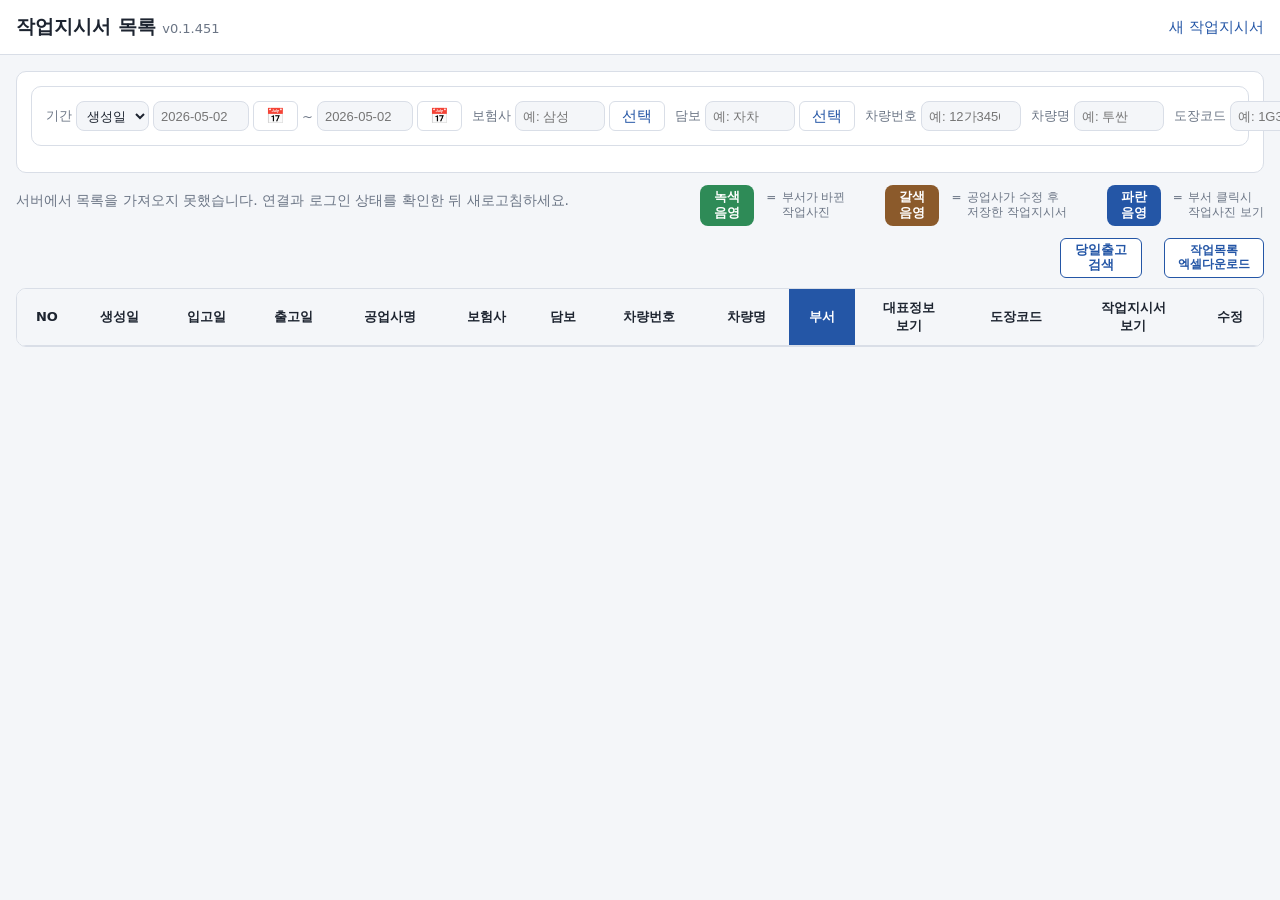
==== commit 3529c9e4: "v0.1.451: 작업지시서 목록 정렬·보기/작성·견적보기 화면, 보기순서 창, 착안점 목록 개선 - 목록: 입고일·출고일 정렬(서버 정렬), 작업 내용 없으면 '작성' - 견적보" ====
--- a/app/overview.html
+++ b/app/overview.html
@@ -16,8 +16,8 @@
   <link rel="prefetch" href="style.css">
   <link rel="prefetch" href="print.css">
   <link rel="prefetch" href="settings.html">
-  <link rel="stylesheet" href="overview.css?v=0.1.450">
-  <link rel="stylesheet" href="calendar.css?v=0.1.450">
+  <link rel="stylesheet" href="overview.css?v=0.1.451">
+  <link rel="stylesheet" href="calendar.css?v=0.1.451">
   <!-- 목록은 처음 완성된 모습으로 한 번에 보인다 (준비 전에는 본문을 숨긴다. 안전장치: 6초 뒤에는 무조건 보인다) -->
   <!-- 공유로 들어온 경우에는 차량 고르기 창이 완성될 때까지 기다린다 (중간에 목록이 먼저 비치지 않게) -->
   <script>setTimeout(function () { document.documentElement.classList.remove("booting"); }, location.search.indexOf("shared=") >= 0 ? 20000 : 6000);</script>
@@ -143,7 +143,7 @@
   <script src="auth.js"></script>
   <script src="calendar.js"></script>
   <script src="vehicle-names.js"></script>
-  <script src="overview.js?v=0.1.450"></script>
-  <script src="dept.js?v=0.1.450"></script>
+  <script src="overview.js?v=0.1.451"></script>
+  <script src="dept.js?v=0.1.451"></script>
 </body>
 </html>
--- a/app/overview.css
+++ b/app/overview.css
@@ -1014,3 +1014,13 @@
 table.orders thead th.sort-desc::after { content: " ▼"; }
 /* '작성' 단추: 아직 작업 내용이 없는 작업지시서 */
 a.open.write { font-weight: 700; }
+
+/* 견적보기 단추와 창 (화면만) */
+a.open + .est-btn { margin-left: 6px; }
+.est-btn { font: inherit; font-size: 12px; padding: 2px 8px; cursor: pointer; }
+.est-modal { position: fixed; inset: 0; background: rgba(0,0,0,.45); display: flex; align-items: center; justify-content: center; z-index: 50; padding: 16px; }
+.est-modal[hidden] { display: none; }
+.est-box { background: #fff; color: #1d2530; width: min(560px, 100%); border-radius: 8px; padding: 14px 16px; box-shadow: 0 8px 24px rgba(0,0,0,.25); }
+.est-head { display: flex; align-items: center; justify-content: space-between; gap: 8px; }
+.est-rule { color: #5b6676; font-size: 12px; margin: 6px 0 10px; }
+.est-body { font-size: 14px; line-height: 1.5; min-height: 80px; }
